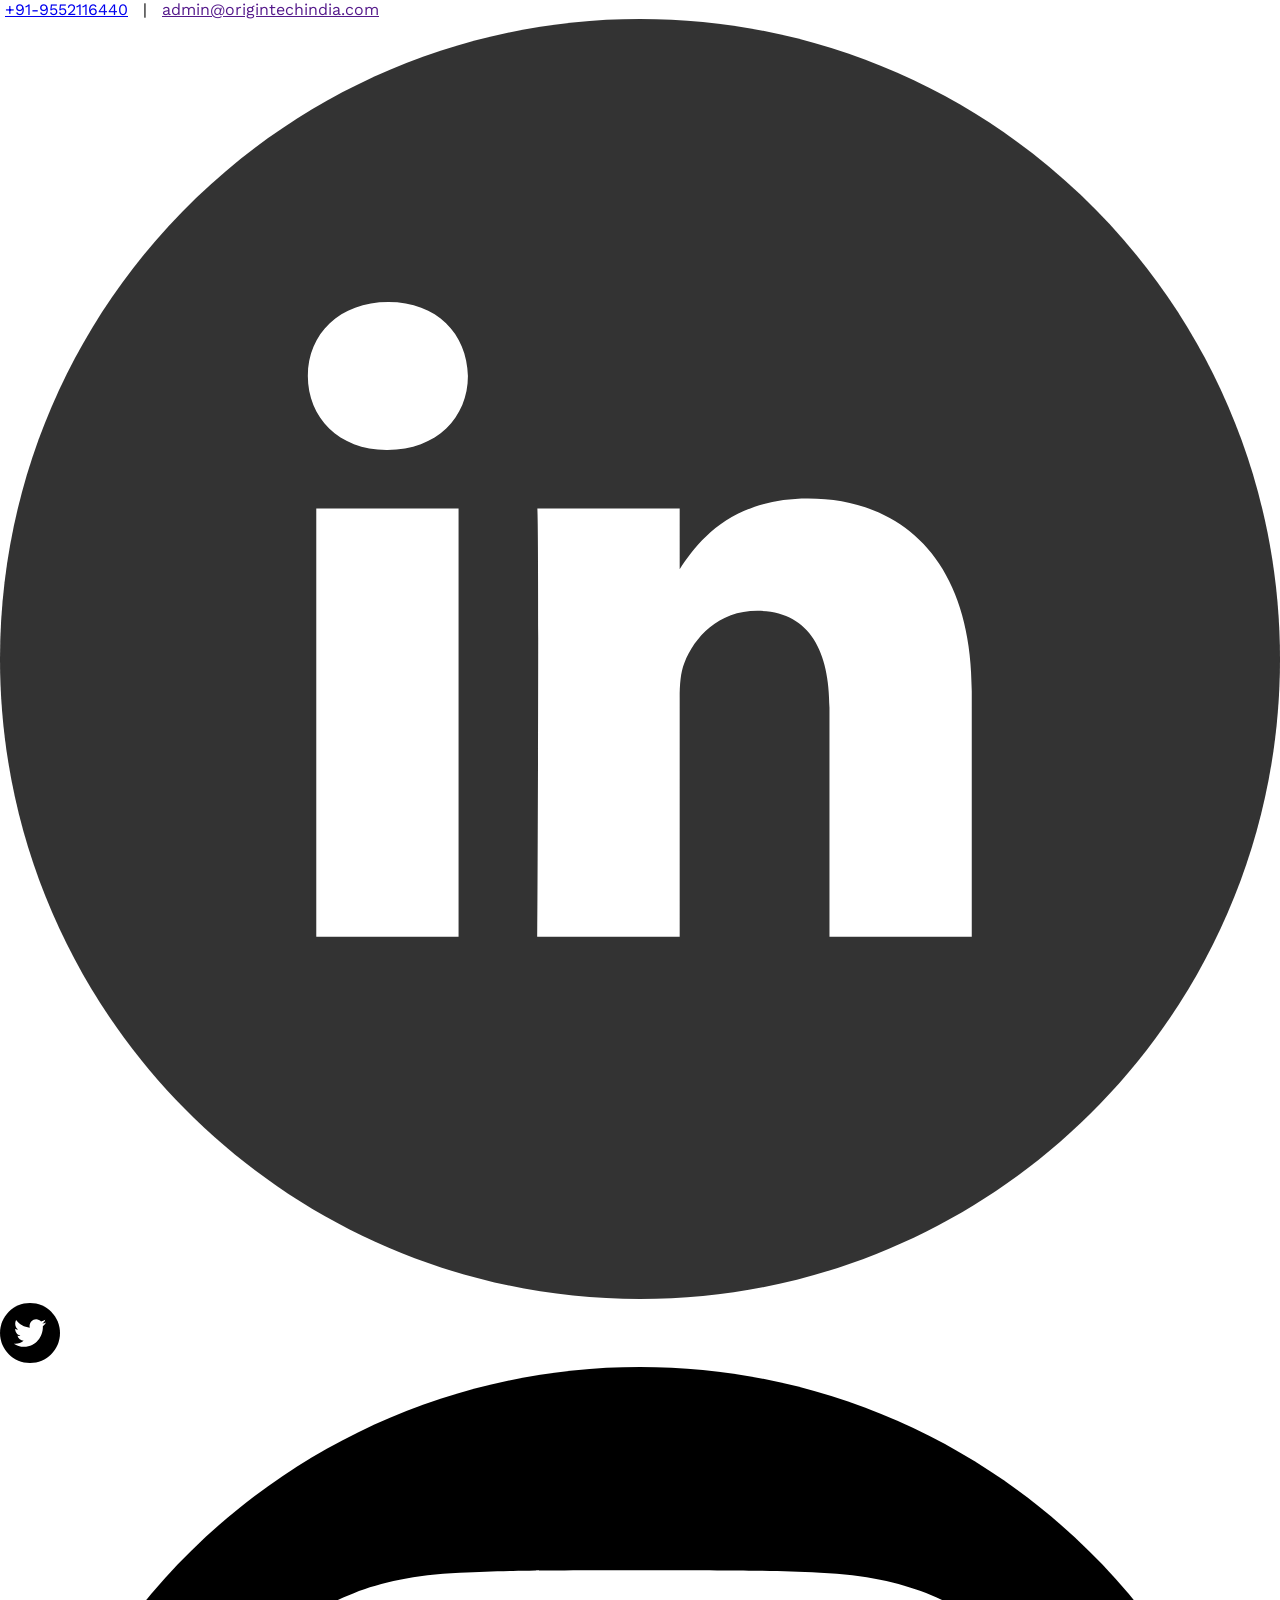
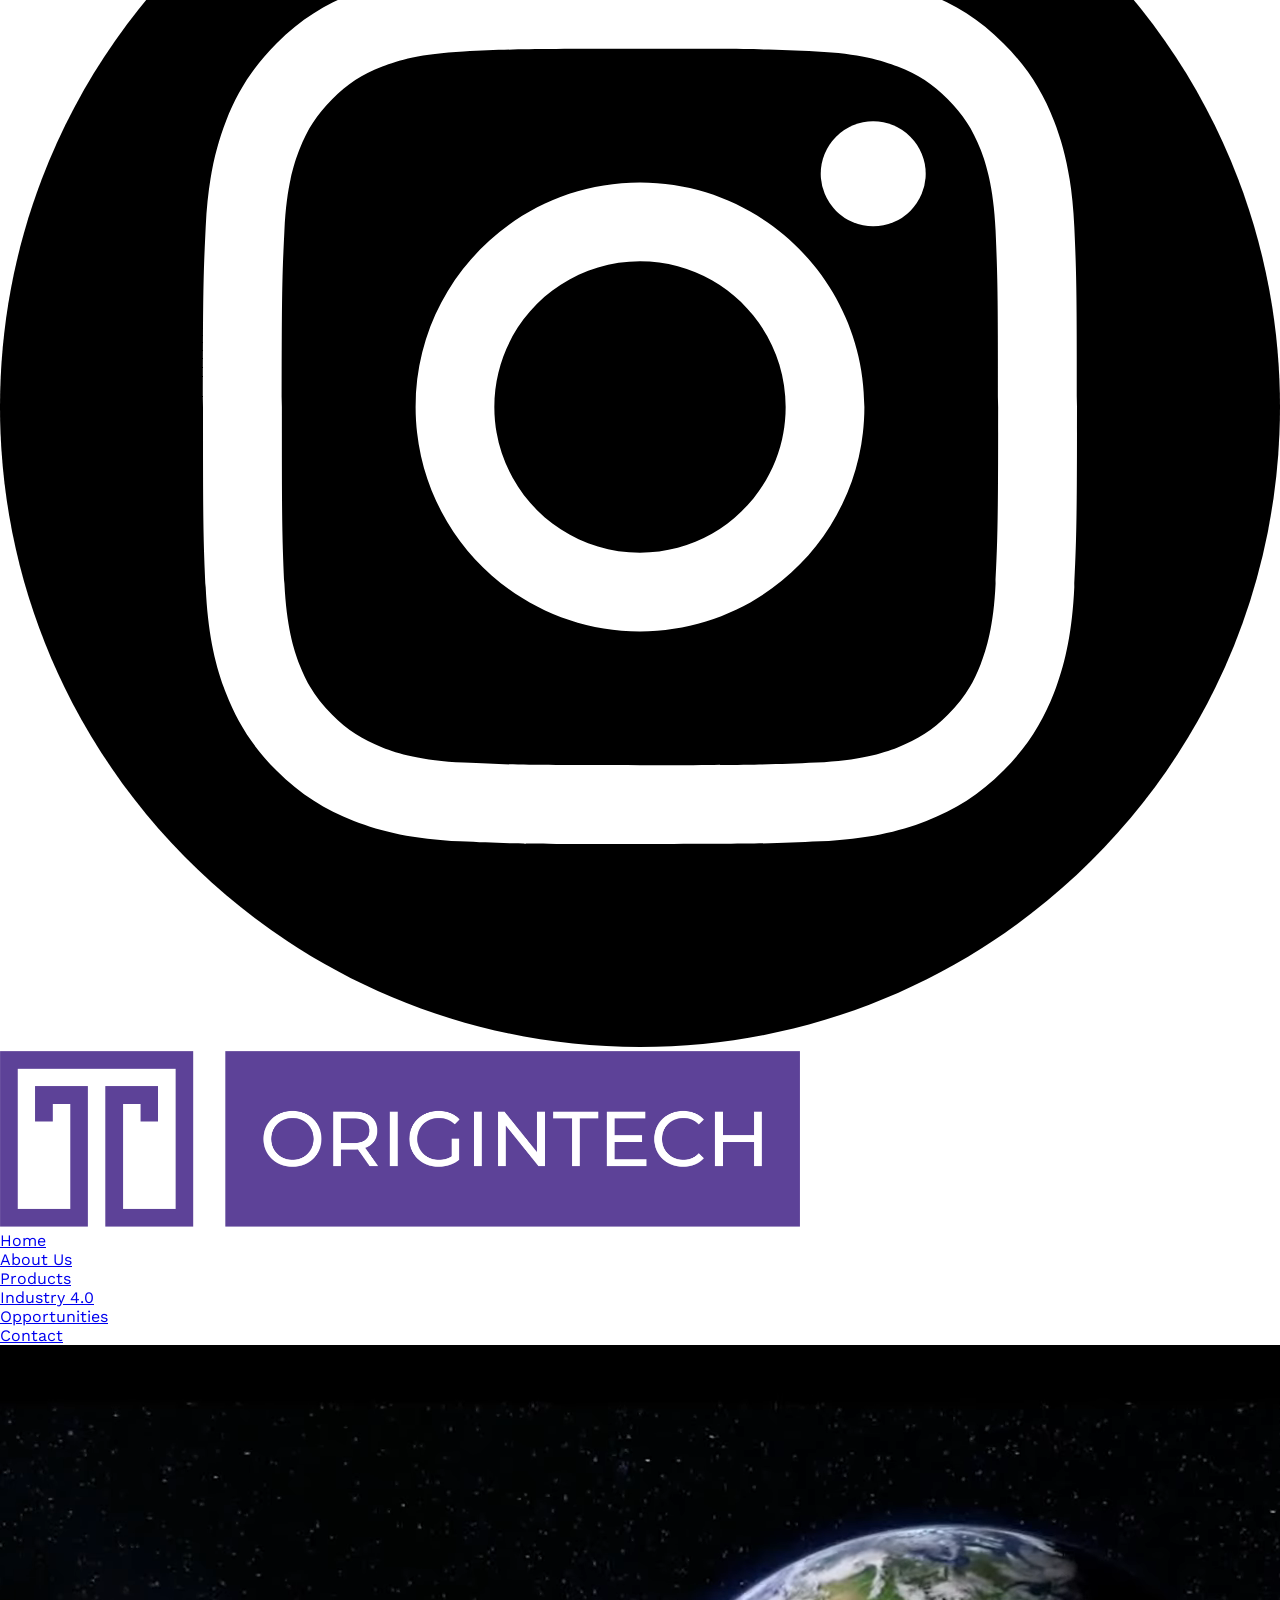
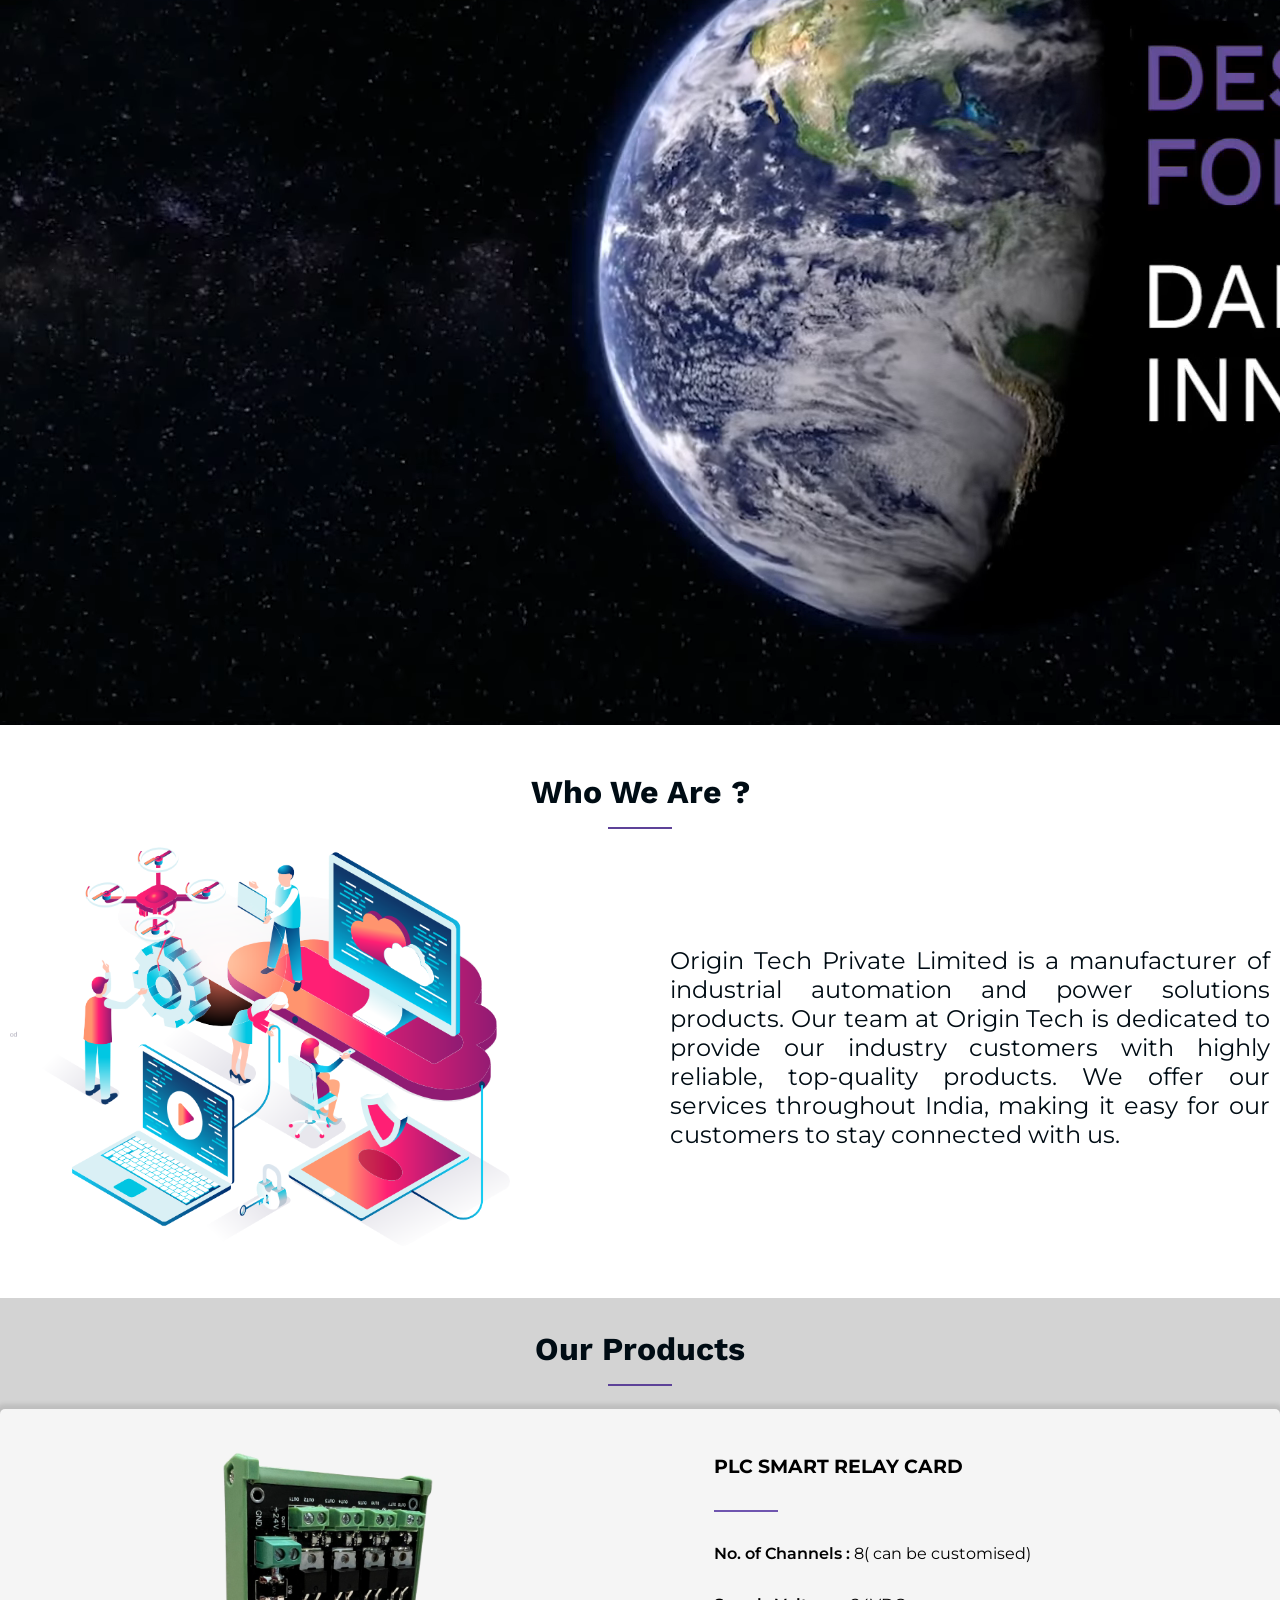
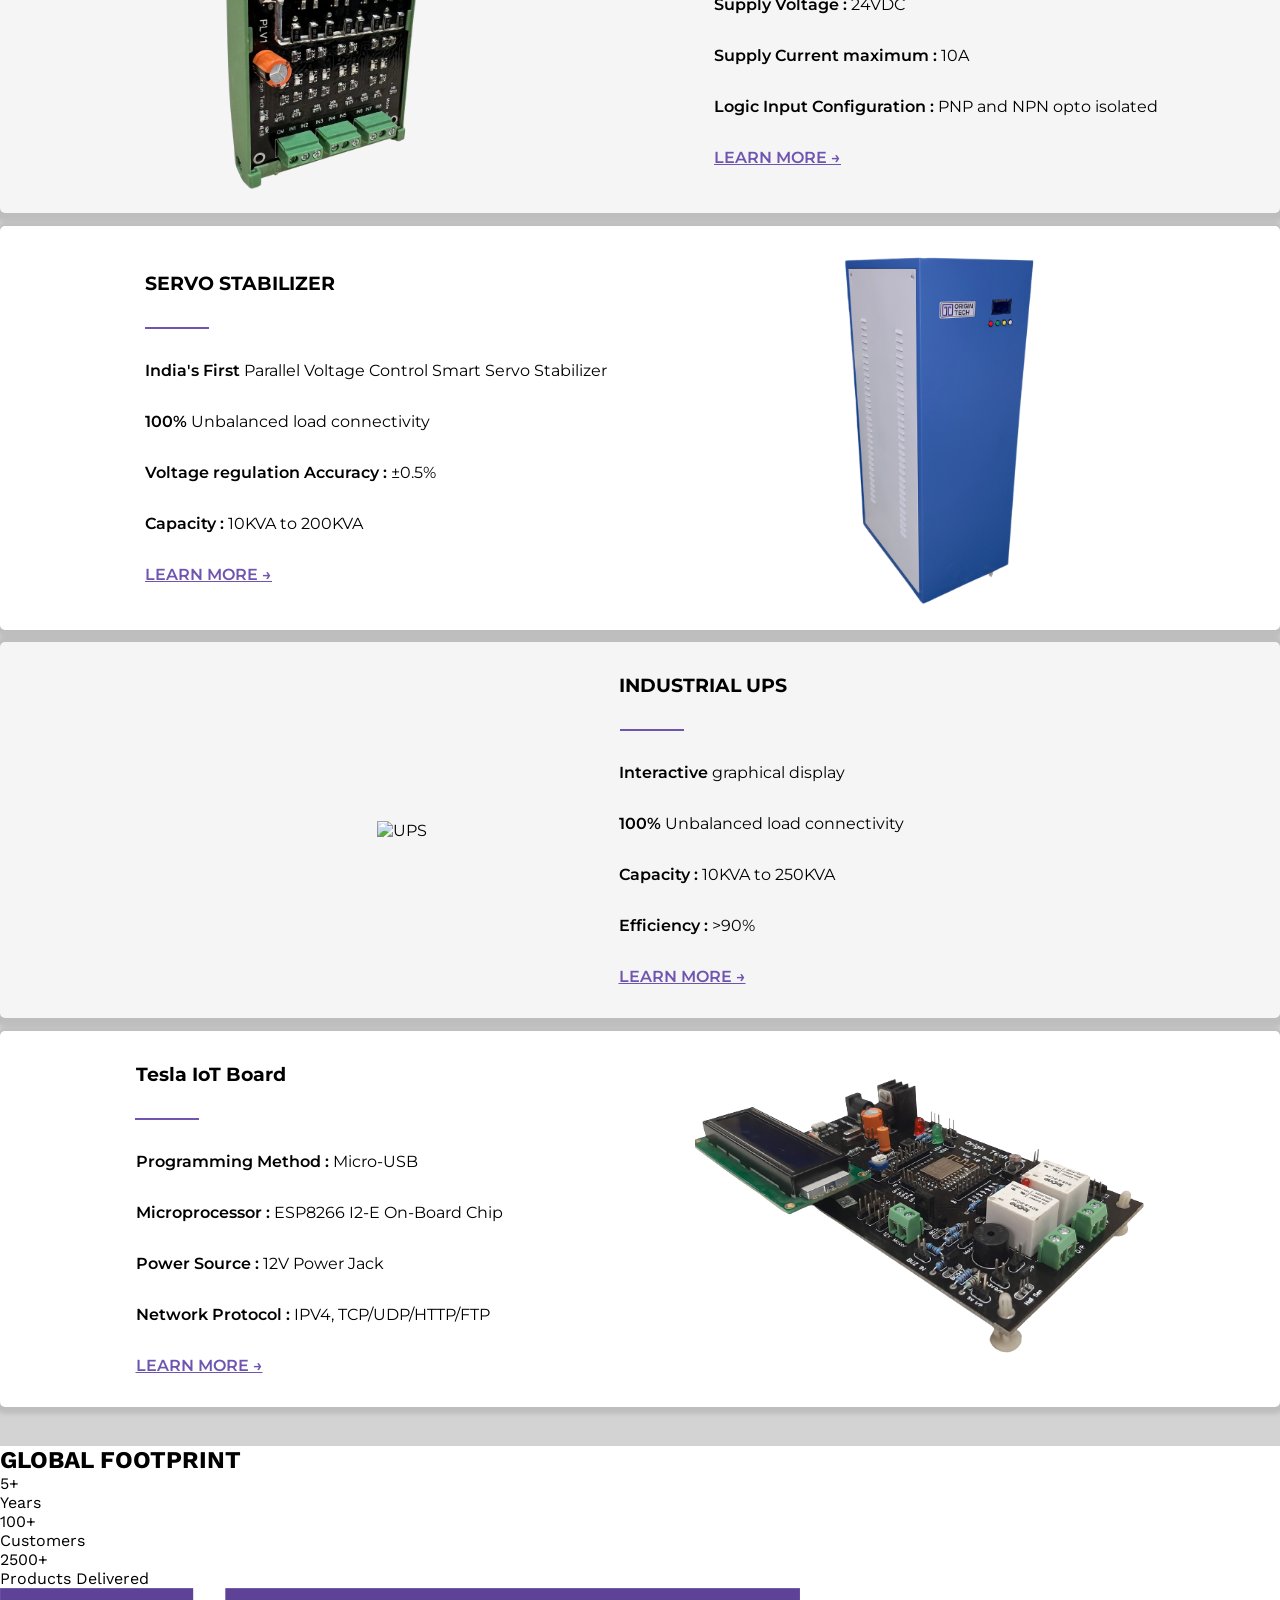
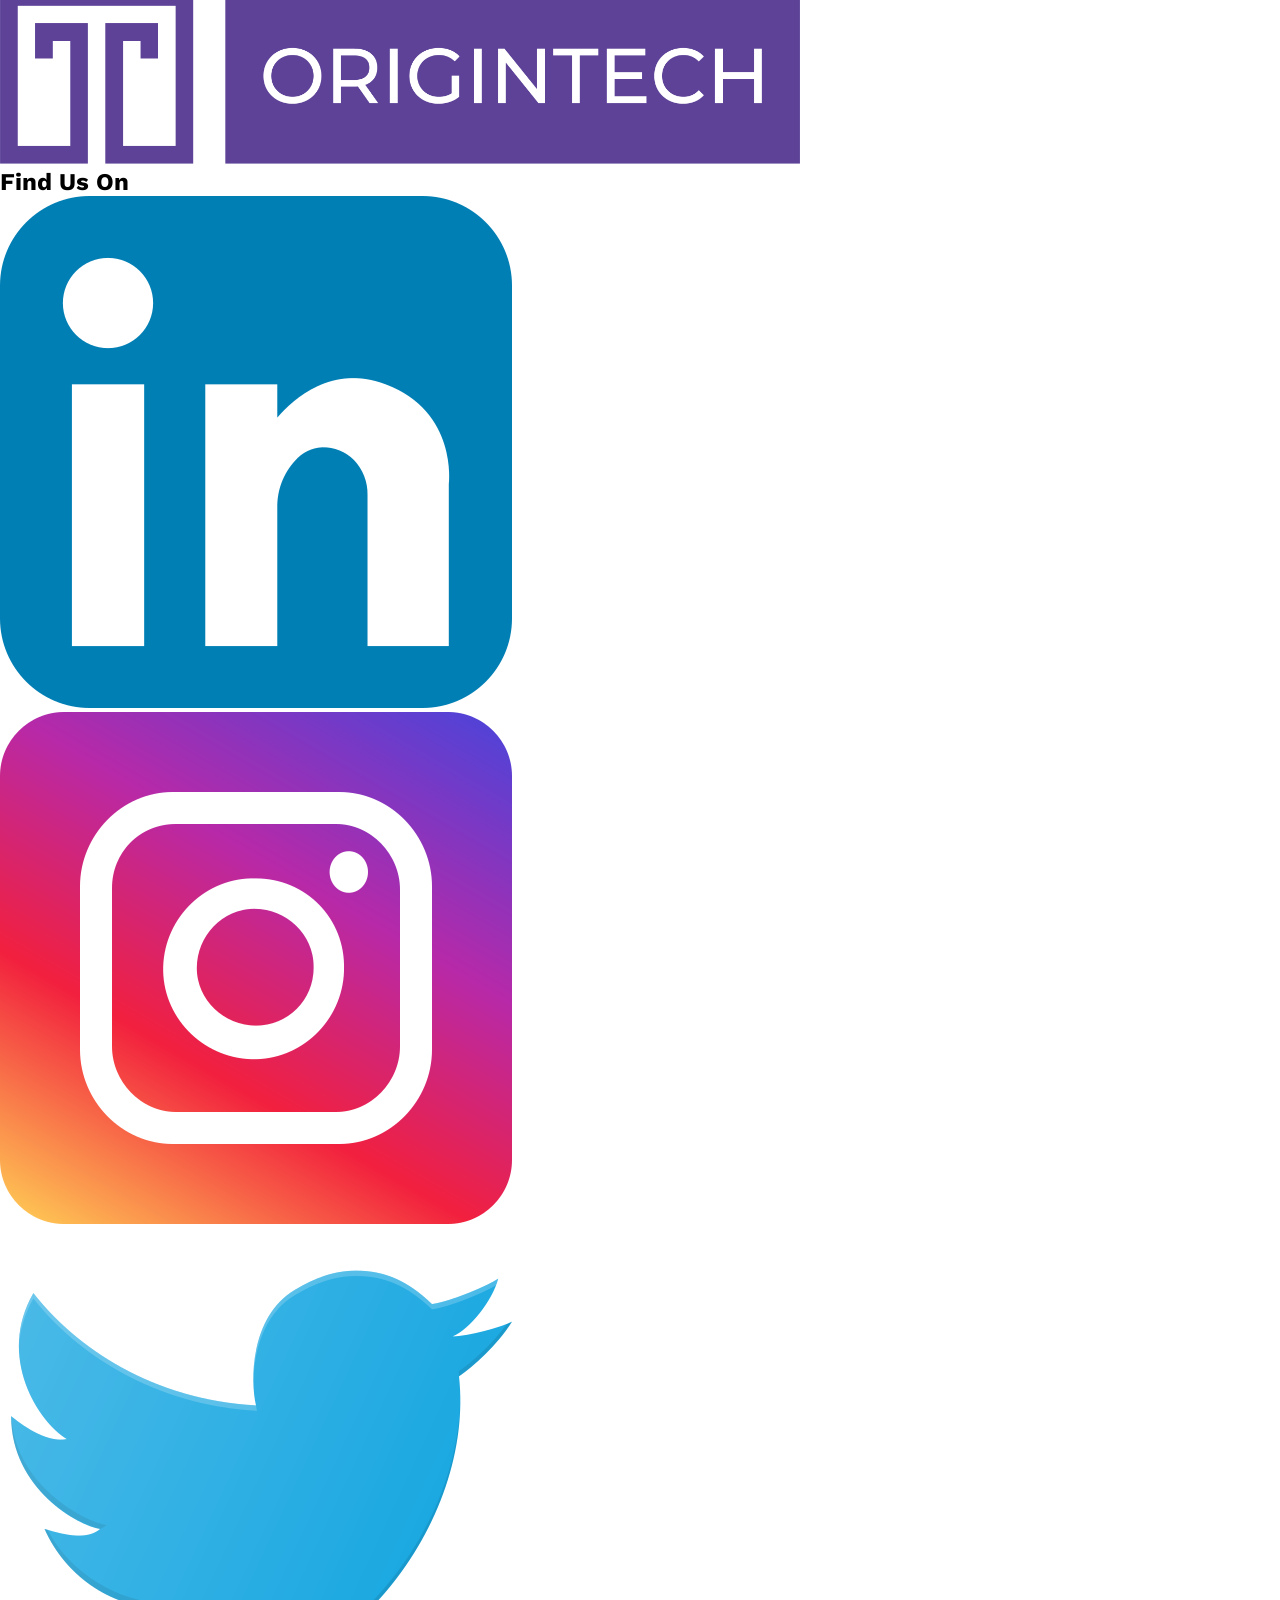
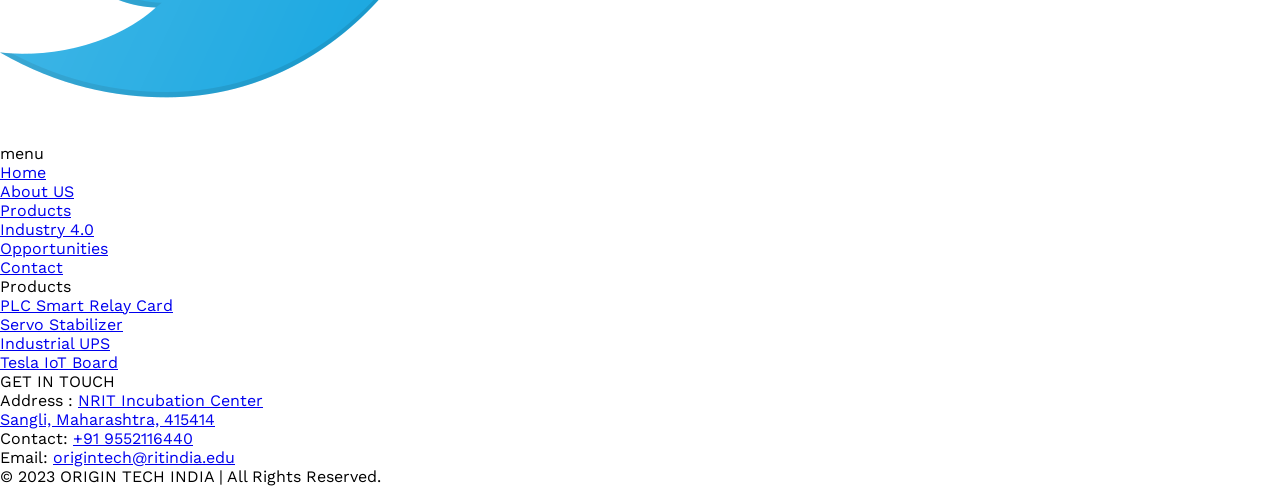
==== index.html @ 65937555 "fc" ====
<!DOCTYPE html>
<html lang="en">
<head>
    <meta charset="UTF-8">
    <meta name="viewport" content="width=device-width, initial-scale=1.0">
    <link rel="stylesheet" href="./styles.css">
    <link rel="stylesheet" href="./index_style.css">
    <link rel="stylesheet" href="./utility.css">
    <script src="https://cdn.tailwindcss.com"></script>

    <title>Home - Origin Tech India</title>
    <link rel="icon" href="./images/logo2.png" type="image/png" >
</head>
<body>
 

<div class="header">
  <div class="min-[900px]:fixed z-[9999] w-full " >
      <div class="flex justify-end bg-white text-richBlack gap-5 py-[5px] px-3 border-b-2  max-[900px]:hidden" >
          <div><p>&nbsp;<a href="tel:9552116440" class="hover:text-[#5d4298] text-base">+91-9552116440</a>&nbsp;&nbsp;&nbsp;|&nbsp;&nbsp;&nbsp;<a href="" class="hover:text-[#5d4298]" >admin@origintechindia.com </a></p> </div>
          <div class="flex flex-row gap-2">
            <div class="w-[1.7rem]">             
              <a href="https://www.linkedin.com/in/shubham-omase-72aa72137" target="_blank"><img
                 src="./images/734393_in_linked_media_online_social_icon.svg"
                 alt="linkedin" ></a>
           </div>
            <div class="w-[1.7rem]">
              <a href="./contact.html"><img class="space" 
                  src="./images/287628_twitter_icon.svg"
                  alt="twitter"></a>
            </div>
   
    
            <div class="w-[1.7rem]">
              <a href="./contact.html"><img
                  src="./images/3228551_app_b_w_instagram_logo_media_icon.svg"
                  alt="ig" ></a>
            </div>
            
          </div>
      </div>


      <div  class = "bg-white text-richBlack flex min-[885px]:relative h-16 justify-between gap-28 border-b-2 border-b-gray-300 max-[885px]:fixed max-[885px]:w-full z-[9999]">
            <!-- class="relative float-left"> -->

            <div class=" h-auto w-56 md:mx-0 hover:text-white flex items-center ">
            <a href="/" class ="cursor-pointer mx-4">
              <img src="./images/logo1.png" alt="Origintech Logo" class="max-w-[100%] max-h-[100%] "></a>
            </div>
  
            <div class="mx-4 flex items-center h-auto relative max-[885px]:hidden">
           <ul class = "flex h-[60px] items-center space-x-5">
            
            <li class =" text-black font-sans text-lg py-[1.125rem] hover:text-[#5d4298]  cursor-pointer 
            hover:border-b-[#5d4298] hover:border-b-[4px] transition-all duration-200 relative group ">
                <a  class="hover:text-[#5d4298] border-b-[#5d4298]" href="/">Home</a>
            </li>

        <li class =" text-richBlack font-sans text-lg py-[1.125rem] hover:text-[#5d4298] cursor-pointer
        hover:border-b-[#5d4298] hover:border-b-[4px]  ">
            <a   class="hover:text-[#5d4298] border-b-[#5d4298] whitespace-nowrap" href="./about.html">About Us</a>
        </li>

        <li class =" text-richBlack font-sans text-lg py-[1.125rem] hover:text-[#5d4298] cursor-pointer
        hover:border-b-[#5d4298] hover:border-b-[4px] " class="for-effect">
            <a class="hover:text-[#5d4298]border-b-[#5d4298]" href="./products.html">Products</a>
        </li>

          <li class =" text-richBlack font-sans text-lg py-[1.125rem] hover:text-[#5d4298] cursor-pointer
        hover:border-b-[#5d4298] hover:border-b-[4px] ">
            <a class="hover:text-[#5d4298] border-b-[#5d4298] whitespace-nowrap" href="./industry.html" >Industry 4.0</a>
        </li>

        <li class =" text-richBlack font-sans text-lg py-[1.125rem] hover:text-[#5d4298] cursor-pointer
        hover:border-b-[#5d4298] hover:border-b-[4px] ">
            <a class="hover:text-[#5d4298]border-b-[#5d4298]" href="./oppo2.html">Opportunities</a>
        </li>

        <li class =" text-richBlack font-sans text-lg py-[1.125rem] hover:text-[#5d4298] cursor-pointer
        hover:border-b-[#5d4298] hover:border-b-[4px] ">
            <a class="hover:text-[#5d4298]border-b-[#5d4298]" href="./contact.html">Contact</a>
        </li>
       
        </ul>
            </div>
          
           <div class="min-[885px]:hidden">
            <button  class="toggle_btn" aria-controls="primary-navigation" aria-expanded="false" > </button>


            <!-- <div   class="dropdown_menu " > -->
            <nav>

            <ul id="primary-navigation" class="dropdown_menu" data-visible="false" >
              <li class ="flex text-white font-sans text-lg py-2 items-center   list-none ">
                <a  class="hover:text-[#5d4298]  border-b-[#5d4298]cursor-pointer" href="/">Home</a>
                </li>
                
                <li class =" text-white font-sans text-lg py-2 hover:text-[#5d4298]  list-none ">
                <a   class="hover:text-[#5d4298] cursor-pointer  whitespace-nowrap" href="./about.html">About Us</a>
                </li>
                
                <li class =" text-white font-sans text-lg py-2 hover:text-[#5d4298] list-none" class="for-effect">
                <a class="hover:text-[#5d4298] cursor-pointer  border-b-[#5d4298]" href="./products.html">Products</a>
                </li>
                
                <li class =" text-white font-sans text-lg py-2 hover:text-[#5d4298]  list-none ">
                <a class="hover:text-[#5d4298] cursor-pointer whitespace-nowrap" href="./industry.html" >Industry 4.0</a>
                </li>
                
                <li class =" text-white font-sans text-lg py-2 hover:text-[#5d4298] list-none">
                <a class="hover:text-[#5d4298]  cursor-pointer  border-b-[#5d4298]" href="./oppo2.html">Opportunities</a>
                </li>
                
                <li class =" text-white font-sans text-lg py-2 hover:text-[#5d4298]  list-none">
                <a class="hover:text-[#5d4298] cursor-pointer border-b-[#5d4298]" href="./contact.html">Contact</a>
                </li>
         </ul>
        </nav>

      </div>
      
             

      </div>



  </div>

 
  
</div>

 
<section class="bg-img">
<div class="relative h-full   w-full  bg-gray-700 xl:-translate-x-36 lg:-translate-x-28 md:-translate-x-16 sm:-translate-x-8 max-[640px]:-translate-x-8 max-[640px]:pt-0">
  <div class="h-9 w-full bg-black max-[500px]:h-11"></div>
  <div class=" sm:pt-0    w-fulls ">
    
    <video  autoplay loop muted>
      <source src="./images/new.3gp" type="video/3gp">
      <source src="./images/earth.webm" type="video/webm" >
      <source src="./images/VN20230701_173007.mp4" type="video/mp4">

      <!-- Alternate link in case no supported format is available -->
      <!-- <a href="fallback-video.mp4">Download the video</a> -->
    </video>
  </div>

</div>
</section>

<main class=" " >
  <div class="information" class="">
    <h3 class="size2">Who We Are ?</h3>

    <hr class="line" style="background-color: #5d4298;">
    <div class="info">
      <div><img src="./images/reshot-illustration-digital-technology-LK8X9Q6FS3.png" alt="abstract" width="500em" class="max-[500px]:w-[15em] max-[1200px]:w-[30em]">
      </div>
      <div class="position-up">
        <p>
          Origin Tech Private Limited is a manufacturer of industrial automation and
          power solutions products. Our team at Origin Tech is dedicated to provide
          our industry customers with highly reliable,
          top-quality products. We offer our services throughout India,
          making it easy for our customers to stay connected with us.
        </p>
      </div>
    </div>
  </div>


  <div class="products_home " >
    <h3 class="size2">Our Products</h3>
    <hr class="line" style="background-color: #5d4298;">
    <div  class="relay-card">
      <div class="photo1"><img src="./images/relay-card-removebg.png" alt="relay-card" width="400em"></div>
      <div class="info-relay max-[500px]:px-4">
        <ul>
          <li style="margin: 2em 0;"  class="text-bold">
            <h3>PLC SMART RELAY CARD</h3>
          </li>
          <li style="margin: 2em 0;">
            <hr class="line" style="background-color: #6f55af; position: relative; right: 3.5%;">
          </li>
          <li style="margin: 2em 0;"><span class="text-bold">No. of Channels :</span> 8( can be customised)</li>
          <li style="margin: 2em 0;"> <span class="text-bold">Supply Voltage :</span> 24VDC</li>
          <li style="margin: 2em 0;"> <span class="text-bold">Supply Current maximum :</span> 10A</li>
          <li style="margin: 2em 0;"><span class="text-bold">Logic Input Configuration :</span> PNP and NPN opto
            isolated</li>
          <li style="margin: 2em 0;"><a class="learn-more" href="./products.html#relay-card">LEARN MORE &rarr;</a></li>
        </ul>
      </div>
    </div>
    <div class="servo">
      <div class="info-servo">
        <ul>
          <li style="margin: 2em 0;"  class="text-bold">
            <h3>SERVO STABILIZER</h3>
          </li>
          <li style="margin: 2em 0;" >
            <hr class="line" style="background-color: #6f55af; position: relative; right: 3.5%;">
          </li>
          <li style="margin: 2em 0;"><span class="text-bold">India's First </span>Parallel Voltage Control Smart
            Servo Stabilizer</li>
          <li style="margin: 2em 0;"> <span class="text-bold">100% </span>Unbalanced load connectivity</li>
          <li style="margin: 2em 0;"> <span class="text-bold">Voltage regulation Accuracy : </span>±0.5%</li>
          <li style="margin: 2em 0;"><span class="text-bold">Capacity : </span>10KVA to 200KVA</li>
          <li style="margin: 2em 0;"><a class="learn-more" href="./products.html">LEARN MORE &rarr;</a></li>
        </ul>
      </div>
      <div class="photo2">
        <img src="./images/servo-PhotoRoom.png-PhotoRoom.png" alt="servo" width="400em">
      </div>
    </div>
    <div class="ups">
      <div class="photo3">
        <img src="./images/ups-PhotoRoom.png-PhotoRoom.svg" alt="UPS" width="450em">
      </div>
      <div class="info-ups max-[500px]:px-4">
        <ul>
          <li style="margin: 2em 0;" class="text-bold">
            <h3 >INDUSTRIAL UPS</h3>
          </li>
          <li style="margin: 2em 0;">
            <hr class="line" style="background-color: #6f55af; position: relative; right: 5.2%;">
          </li>
          <li style="margin: 2em 0;"><span class="text-bold">Interactive </span> graphical display</li>
          <li style="margin: 2em 0;"> <span class="text-bold">100% </span>Unbalanced load connectivity</li>
          <li style="margin: 2em 0;"> <span class="text-bold">Capacity : </span>10KVA to 250KVA</li>
          <li style="margin: 2em 0;"><span class="text-bold">Efficiency : </span>>90% </li>
          <li style="margin: 2em 0;"><a class="learn-more" href="./products.html">LEARN MORE &rarr;</a></li>
        </ul>
      </div>
    </div>
    <div class="tesla">
      <div class="info-tesla">
        <ul>
          <li style="margin: 2em 0;" class="text-bold">
            <h3>Tesla IoT Board</h3>
          </li>
          <li style="margin: 2em 0;">
            <hr class="line" style="background-color: #6f55af; position: relative; right: 4.5%;">
          </li>
          <li style="margin: 2em 0;"><span class="text-bold">Programming Method : </span>Micro-USB</li>
          <li style="margin: 2em 0;"> <span class="text-bold">Microprocessor :</span> ESP8266 I2-E On-Board Chip
          </li>
          <li style="margin: 2em 0;"> <span class="text-bold">Power Source :</span> 12V Power Jack</li>
          <li style="margin: 2em 0;"><span class="text-bold">Network Protocol :</span> IPV4, TCP/UDP/HTTP/FTP </li>
          <li style="margin: 2em 0;"><a class="learn-more" href="./products.html">LEARN MORE &rarr;</a></li>
        </ul>
      </div>
      <div class="photo4">
        <img src="./images/Tesla_Board.png" alt="iot board" width="450em">
      </div>
    </div>
  </div>

</main>

<section class="section global-footprint">

<div class="relative bg-gradient-to-br from-[#291f42] from-10% via-[#5d4298] via-70% to-[#291f42] to-90% transition-all duration-0  ease-linear border-t-4 border-t-white" >
<div class="flex text-center justify-center  ">
  <H2 class="text-4xl mt-6 mb-4 font-semibold text-[#d1c9e5] font-mont">GLOBAL FOOTPRINT</H2>
</div>
<div
  class="relative mx-auto max-w-screen-xl grid  gap-y-4 sm:grid-cols-3 md:gap-y-4 overflow-hidden pt-7 pb-16 px-8 font-bold md:gap-0 ">

  <div class="flex flex-col items-center gap-y-4    min-[640px]:border-r-[#c9bfe0] min-[640px]:border-r-2">
    <div class="text-4xl md:text-5xl text-white">
      <span class="counter-numbers" data-number="5">0+</span>
    </div>
    <div class="text-center font-medium  uppercase text-white font-mont ">
      Years<br> </div>

  </div>
  <div class="flex flex-col items-center gap-y-4  min-[640px]:border-r-[#c9bfe0]  min-[640px]:border-r-2">
    <div class="text-4xl md:text-5xl text-white ">
      <span class="counter-numbers" data-number="100">0+</span>
    </div>
    <div class="text-center font-medium uppercase text-white font-mont">
      Customers<br> </div>

  </div>
  <div class="flex flex-col items-center gap-y-4  ">
    <div class="text-4xl md:text-5xl text-white">
      <span class="counter-numbers" data-number="2500">0+</span>
    </div>
    <div class="text-center font-medium uppercase text-white font-mont">
      Products Delivered<br> </div>

  </div>
  </div>


</div>



</div>
  </section>
</div>


</body>
</div>

<footer class="relative min-h-[280px] w-full overflow-hidden bg-[#e6e6fa] py-6 px-6 border-t-4 border-t-white">


<div class="max-w-[1300px] min-h-[250px] my-auto mx-auto ">

<div class=" flex flex-col  mt-5 mb-5  gap-4 md:flex-row md:w-full md:justify-around md:gap-1 ">


  <div class="flex flex-col px-4 text-center ">
    <div class="mx-auto h-auto w-56 md:mx-0 mb-3 hover:text-white ">


      <img src="./images/logo1.png" alt="Origintech Logo" class="max-w-[100%] max-h-[100%] mb-6 max-[768px]:mb-2">
      <!-- <h2 class="text-xl font-bold uppercase">ORIGIN TECH</h2> -->
    </div>

    <h2 class="text-lg  text-richBlack">Find Us On</h2>
    <div class="flex flex-row   justify-center items-center md:items-start gap-4 mt-2 ">

      <div class="">
        <a href="https://www.linkedin.com/in/shubham-omase-72aa72137" target="_blank"><img class="h-8" src="./images/4102586_applications_linkedin_social_social media_icon.png"
            alt="linkedin"></a>
      </div>
      <div class=" ">
        <a href="./contact.html"><img class="h-8"
            src="./images/6636603_instagram_social media_social network_icon.png" alt="insta"></a>
      </div>
      <div class="">
        <a href="./contact.html"><img class="h-8" src="./images/2993737_twitter_social media_icon.png"
            alt="twitter"></a>
      </div>
      
      





    </div>
    <!-- <div class="flex justify-center ">

                <a href="#" class="relative inline-block text-white bg-line">button</a>
                
               </div>
-->



  </div>
  <div class="flex flex-col text-center md:text-start text-base">
    <p class="mb-6  max-[768px]:my-2 font-bold uppercase md:text-left font-work text-[#483674]">menu</p>
    <div class="flex flex-col  gap-y-2">
      <p class="hover:text-[#5d4298]  "> <a href="/">Home</a></p>
      <p class="hover:text-[#5d4298] "> <a href="./about.html">About US</a></p>
      <p class="hover:text-[#5d4298] "> <a href="./products.html">Products</a></p>
      <p class="hover:text-[#5d4298] "> <a href="./industry.html">Industry 4.0</a></p>
      <p class="hover:text-[#5d4298] "> <a href="./oppo2.html">Opportunities</a></p>
      <p class="hover:text-[#5d4298] "> <a href="./contact.html">Contact</a></p>



    </div>
  </div>
  <div class="flex flex-col  text-center md:text-start text-base max-[768px]:hidden">
    <p class="mb-6 font-bold uppercase md:text-left font-work  text-[#483674]">Products</p>
    <div class="flex flex-col gap-y-2">
      <p class="hover:text-[#5d4298]"><a class="" href="./products.html#relay-card">PLC Smart Relay Card</a></p>
      <p class="hover:text-[#5d4298]"><a class="" href="./products.html#servo">Servo Stabilizer</a></p>
      <p class="hover:text-[#5d4298]"><a class="" href="./products.html#ups">Industrial UPS</a></p>
      <p class="hover:text-[#5d4298]"><a class="" href="./products.html#tesla">Tesla IoT Board</a></p>

    </div>
  </div>
  <div class="hidden h-[190px] w-[1px] bg-[#5d4298] md:block"></div>
  <div class="flex flex-col  text-center md:text-start  text-base">
    <p class="mb-6 max-[768px]:my-2 font-bold uppercase md:text-left font-work  text-[#483674]">GET IN TOUCH</p>
    <div class="flex flex-col gap-y-2 ">
      <p class="hover:text-[#5d4298]">Address :&nbsp;<a
          href="https://www.google.com/maps/place/NETRARIT+Foundation+(NRiT-+TBI)/@17.073294,74.2829106,15z/data=!4m10!1m2!2m1!1sNRIT+Incubation+Center,+Sangli,+Maharashtra,+415414!3m6!1s0x3bc175355486ea41:0xf40bac2844e328f6!8m2!3d17.0830243!4d74.3000878!15sCjNOUklUIEluY3ViYXRpb24gQ2VudGVyLCBTYW5nbGksIE1haGFyYXNodHJhLCA0MTU0MTSSAQ9idXNpbmVzc19jZW50ZXLgAQA!16s%2Fg%2F11s63l6j7j">NRIT
          Incubation Center<br>Sangli, Maharashtra, 415414</a></p>
      <p class="hover:text-[#5d4298]">Contact: <a href="tel:9552116440">+91 9552116440</a></p>
      <p class="hover:text-[#5d4298]">Email: <a href="mailto:origintech@ritindia.edu">origintech@ritindia.edu</a></p>

    </div>
  </div>
</div>

</div>

<div class="mt-3 text-base text-center border-t border-[#5d4298] pt-5 pb-0 font-mont"> © 2023 ORIGIN TECH INDIA | All Rights
Reserved.</div>

</footer>

<div>
<button onclick="scrollToTop()" id="scrollBtn" title="Scroll to Top"><img src="./images/scrolltotop.png" alt="" width="40px"></button>

</div>

<script src="./home.js" defer></script>
<script src="./global_footprint.js" defer></script>






</body>
</html>
---- styles.css ----
html {
  scroll-behavior: smooth;
}

.slider {
  margin-bottom: 5px;
  position: relative;
  
}
.slider .owl-item.active.center .slider-card {
  transform: scale(1.15);
  opacity: 1;
   /* fallback for old browsers */

  color: #fff;
}
.slider-card {
  background: #fff;
  padding: 0px 0px;
  margin: 50px 15px 90px 15px;
  border-radius: 5px;
  box-shadow: 0 15px 45px -20px rgb(0 0 0 / 73%);
  transform: scale(0.9);
  opacity: 0.5;
  transition: all 0.3s;
  
}
.slider-card img {
  border-radius: 5px 5px 0px 0px;
}
.owl-nav .owl-prev {
  position: absolute;
  top: calc(50% - 25px);
  left: -25px;
  opacity: 1;
  font-size: 35px !important;
  z-index: 1;
  /* margin-left: 10px; */
}
.owl-nav .owl-next {
  position: absolute;
  top: calc(50% - 25px);
  right: -25px;
  opacity: 1;
  font-size: 35px !important;
  z-index: 1;
  margin-right: 10px;
}
.owl-dots {
  text-align: center;
}
.owl-dots .owl-dot {
  height: 10px;
  width: 10px;
  border-radius: 10px;
  background: #ccc !important;
  margin-left: 3px;
  margin-right: 3px;
  outline: none;
}
.owl-dots .owl-dot.active {
  background: #5d4298 !important;
}
---- index_style.css ----
@import url('https://fonts.googleapis.com/css2?family=Work+Sans&display=swap');
@import url('https://fonts.googleapis.com/css2?family=Montserrat&family=Work+Sans&display=swap');

body{
    font-family: 'Work Sans', sans-serif;
    /* background-color: black; */
/*  */
}

*{
    margin: 0;
    padding: 0;
}

.bg-img{
    background-image: url(/images/bg.png);
    background-size: contain;
    background-position:right;
}

/* content ends here and main website starts */

/* who we are section */


.information {
    padding: 3em;
    background-color: #ffffff;
    color: #000c14;
    display: flex;
    flex-direction: column;
    align-items: center;
    justify-content: center;
    position: relative;
    /* z-index: 1; */
}

@media(max-width: 768px){
    .information {
        padding: 1em 2em 2em 2em;
        
    }
}


.size2 {
    font-size: xx-large;
    text-align: center;
    width: 100%;
    /* background-color: #e3aee1; */
}

@media (max-width : 768px){
    .size2 {
        font-size: x-large;
        text-align: center;
        width: 100%;
        /* background-color: #e3aee1; */
    }
    
}


.line {
    margin: 1em;
    width: 5em;
    height: 0.2em;
    border-width: 0;
    /* background-color: #0496ff; */
}

.info {
    position: relative;
    display: flex;
    flex-direction: row ;
    column-gap: 10em;
    justify-content: center;
    align-items: center;
}

@media(max-width:1200px){
    .info {
        /* position: relative; */
        display: flex;
        flex-direction: column ;
        row-gap: 1em;
        justify-content: center;
        align-items: center;
    }
}

.position-up {
    /* padding-bottom: 4em; */
    width: 25em;
    text-align: justify;
    position: relative;
    font-size: 1.5em;
    font-family: 'Montserrat', sans-serif;
    font-weight: 400;
}

@media(max-width:768px){
    .position-up {
        /* padding-bottom: 4em; */
        width: 25em;
        text-align: justify;
        position: relative;
        font-size: 1.2em;
        font-weight: 350;
        padding-top: 0;
    }}

    @media(max-width:600px){
        .position-up {
            /* padding-bottom: 4em; */
            width: 100%;
            text-align: justify;
            position: relative;
            font-size: 1em;
            font-weight: 200;
            padding-top: 0;
            margin-top: 0;
        }}


/* product section */
.products_home {
    padding: 2em;
    background-color:#d3d3d3;
    color:#000c14;
    display: flex;
    flex-direction: column;
    align-items: center;
    justify-content: center;
}

@media (max-width : 1200px){
    .products_home {
        padding: 1em;
        display: flex;
        flex-direction: column;
        align-items: center;
        justify-content: center;
    }
}

.relay-card , .ups  {
    color: black;
    font-family: 'Montserrat', sans-serif;
    background-color:whitesmoke;
    display: flex;
    flex-direction: row;
    column-gap: 12em;
    justify-content: center;
    align-items: center;
    width: 80em;
    margin: 0.4em 0;
    border-radius: 5px;
    box-shadow: 0 2px 4px 7px rgba(0, 0, 0, 0.1);
}

@media(max-width :1200px){
    .relay-card , .ups  {
       
        display: flex;
        flex-direction: column;
        /* column-gap: 12em; */
    /* background-color:#d3d3d3; */

        justify-content: center;
        align-items: center;
        width: 100%;
        /* margin: 0.4em 0.4em; */
        border-radius: 5px;
    }
}




.servo {
    color: black;
    font-family: 'Montserrat', sans-serif;
    background-color:white;
    display: flex;
    flex-direction: row;
    column-gap: 8em;
    justify-content: center;
    align-items: center;
    width: 80em;
    margin: 0.4em 0;
    border-radius: 5px;
    box-shadow: 0 2px 4px 5px rgba(0, 0, 0, 0.1);
}

.tesla {
     color: black;
    font-family: 'Montserrat', sans-serif;
    background-color:white;
    display: flex;
    flex-direction: row;
    column-gap: 12em;
    justify-content: center;
    align-items: center;
    width: 80em;
    margin: 0.4em 0;
    border-radius: 5px;
    box-shadow: 0 2px 4px 5px rgba(0, 0, 0, 0.1);
}


@media(max-width :1200px){
    .servo {
       
        display: flex;
        flex-direction: column-reverse;
        /* column-gap: 8em; */
        justify-content: center;
        align-items: center;
        width: 100%;
        /* margin: 0.4em 0; */
        border-radius: 5px;
        padding-left: 1em;
    }}


    @media(max-width :1200px){
    .tesla {
       
       display: flex;
       flex-direction: column-reverse;
       /* column-gap: 12em; */
       justify-content: center;
       align-items: center;
       width: 100%;
       /* margin: 0.4em 0; */
       border-radius: 5px;
       padding-left: 1em;
       padding-top: 1em;

   }
}

ul li {
    list-style: none;
    /* margin: 2em 0; */
}


.text-bold {
    font-weight: 600;
}

.learn-more {
    color: #6f55af; 
    font-weight: 600;
}

.learn-more:hover {
    color: #c9bfe0;
    font-weight: 600;
    /* border-bottom: 3px groove #5d4298 ; */
}
---- utility.css ----
@import url('https://fonts.googleapis.com/css2?family=Work+Sans&display=swap');
@import url('https://fonts.googleapis.com/css2?family=Montserrat&family=Work+Sans&display=swap');

*,

*::before,
*::after {
    margin: 0;
    padding: 0;
}


.para {
    font-family: 'Montserrat', sans-serif;
}

.contacts {
    background: linear-gradient(rgba(0, 0, 0, 0.8), rgba(0, 0, 0, 0.2)), url(/images/cont.jpg);
    background-color: #121C25;
    background-attachment: scroll;
    background-repeat: no-repeat;
    /* background-size: auto 30em; */
    background-size: contain;
    background-position: right top;
    color: #ffffff;
    font-family: 'Work Sans', sans-serif;
    font-size: 3em;
    font-weight: 900;
    height: 4.5em;
}



.opportunity {
    background: linear-gradient(rgba(0, 0, 0, 0.8), rgba(0, 0, 0, 0.4)), url(/images/G7.2.jpg);
    background-attachment: scroll;
    background-repeat: no-repeat;
    background-size: cover;
    color: #ffffff;
    font-family: 'Work Sans', sans-serif;
    font-size: 3em;
    font-weight: 900;
    height: 4.5em;
}

.banner {
    /* background-color: gray; */
    background: linear-gradient(rgba(0, 0, 0, 0.8), rgba(0, 0, 0, 0.2)), url(/images/mm.jpg);
    background-attachment: scroll;
    background-color: #959595;
    background-size: contain;
    background-repeat: no-repeat;
    background-position: right top;
    color: #ffffff;
    font-family: 'Work Sans', sans-serif;
    font-size: 3em;
    font-weight: 900;
    height: 4.5em;
}


.products {
    /* background-color: gray; */
    background: linear-gradient(rgba(0,0,0,0.9),rgba(0,0,0,0.6)), url(/images/products.jpg)  ;
    background-attachment: scroll;
    background-repeat: repeat-x;
    /* background-size: auto 30em; */
    background-size: contain;
    color: #ffffff;
    font-family: 'Work Sans', sans-serif;
    font-size:3em;
    font-weight: 900;
    height: 4.5em;

}


@media(max-width:600px){
    .banner{
    background-size: cover;
      
    }
    .contacts{
        background-size: cover;
    }
 
}

@media(max-width:900px){
    .products{
    background-size: cover;
      
    }
  
 
}



.positioning {
    display: flex;
    flex-direction: column;
    row-gap: 0.5em;
    justify-content: center;
    align-items: flex-start;
    padding-left: 1.5em;
    padding-top: 0.5em;
}

@media (max-width:600px) {
    .positioning{
        padding-top: 1.5em;
    }
}

.line {
    width: 4em;
    height: 2px;
    border-width: 0;
}

@media(min-width:600px) and (max-width:900px){
    .positioning{
    padding-top: 1em;
      
    }

 
}

.toggle_btn {
    display: block;
    position: absolute;
    background-image: url(/images/8665130_bars_data_icon.svg);
    background-repeat: no-repeat;
    background-size: 35px;
    /* height: 64px; */
    width: 2.5rem;
    top: 0.9rem;
    right: 0.6rem;
    aspect-ratio: 1;
    cursor: pointer;
}

.toggle_btn[aria-expanded ="true"] {
    background-image: url(/images/8666595_x_icon.png);
}

@media(min-width : 885px) {

    .toggle_btn {
        display: none;
        height: 0;
    }
}


.dropdown_menu {
    display: none;
    height: 0px;
    position: absolute;
    right: 1rem;
    top: 3.65rem;
    width: 300px;
    background: rgba(0 0 0 /0.75);
    border-radius: 0.5rem;
    overflow: hidden;
    z-index: 9999;
    padding-left: 7.5rem;
    transition: height .9s cubic-bezier(0.175, 0.885, 0.32, 1.275);

  
}

@supports(backdrop-filter: blur(12px)) {
    .dropdown_menu {
        background: rgba(0, 0, 0, 0.5);
        backdrop-filter: blur(12px);
    }
}


.dropdown_menu[data-visible="true"]{
    transition: height .9s cubic-bezier(0.175, 0.885, 0.32, 1.275);
    height: 270px;

}




@media(max-width:885px) {
    .dropdown_menu {
        display: block;
    }
}

@media(max-width:530px) {
    .dropdown_menu {
       
        padding-left: 0;
        width: 94%;
        display: flex;
        flex-direction: column;
        justify-items: center;
       align-items: center;

    }
}



#scrollBtn {
    /* display: none; */
    position: fixed;
    bottom: 20px;
    right: 30px;
    z-index: 9999;
    font-size: 16px;
    border: none;
    outline: none;
    background-color: #777;
    color: white;
    cursor: pointer;
    padding: 0px;
    border-radius: 4px;
}

#scrollBtn:hover {
    background-color: #5d4298;
}
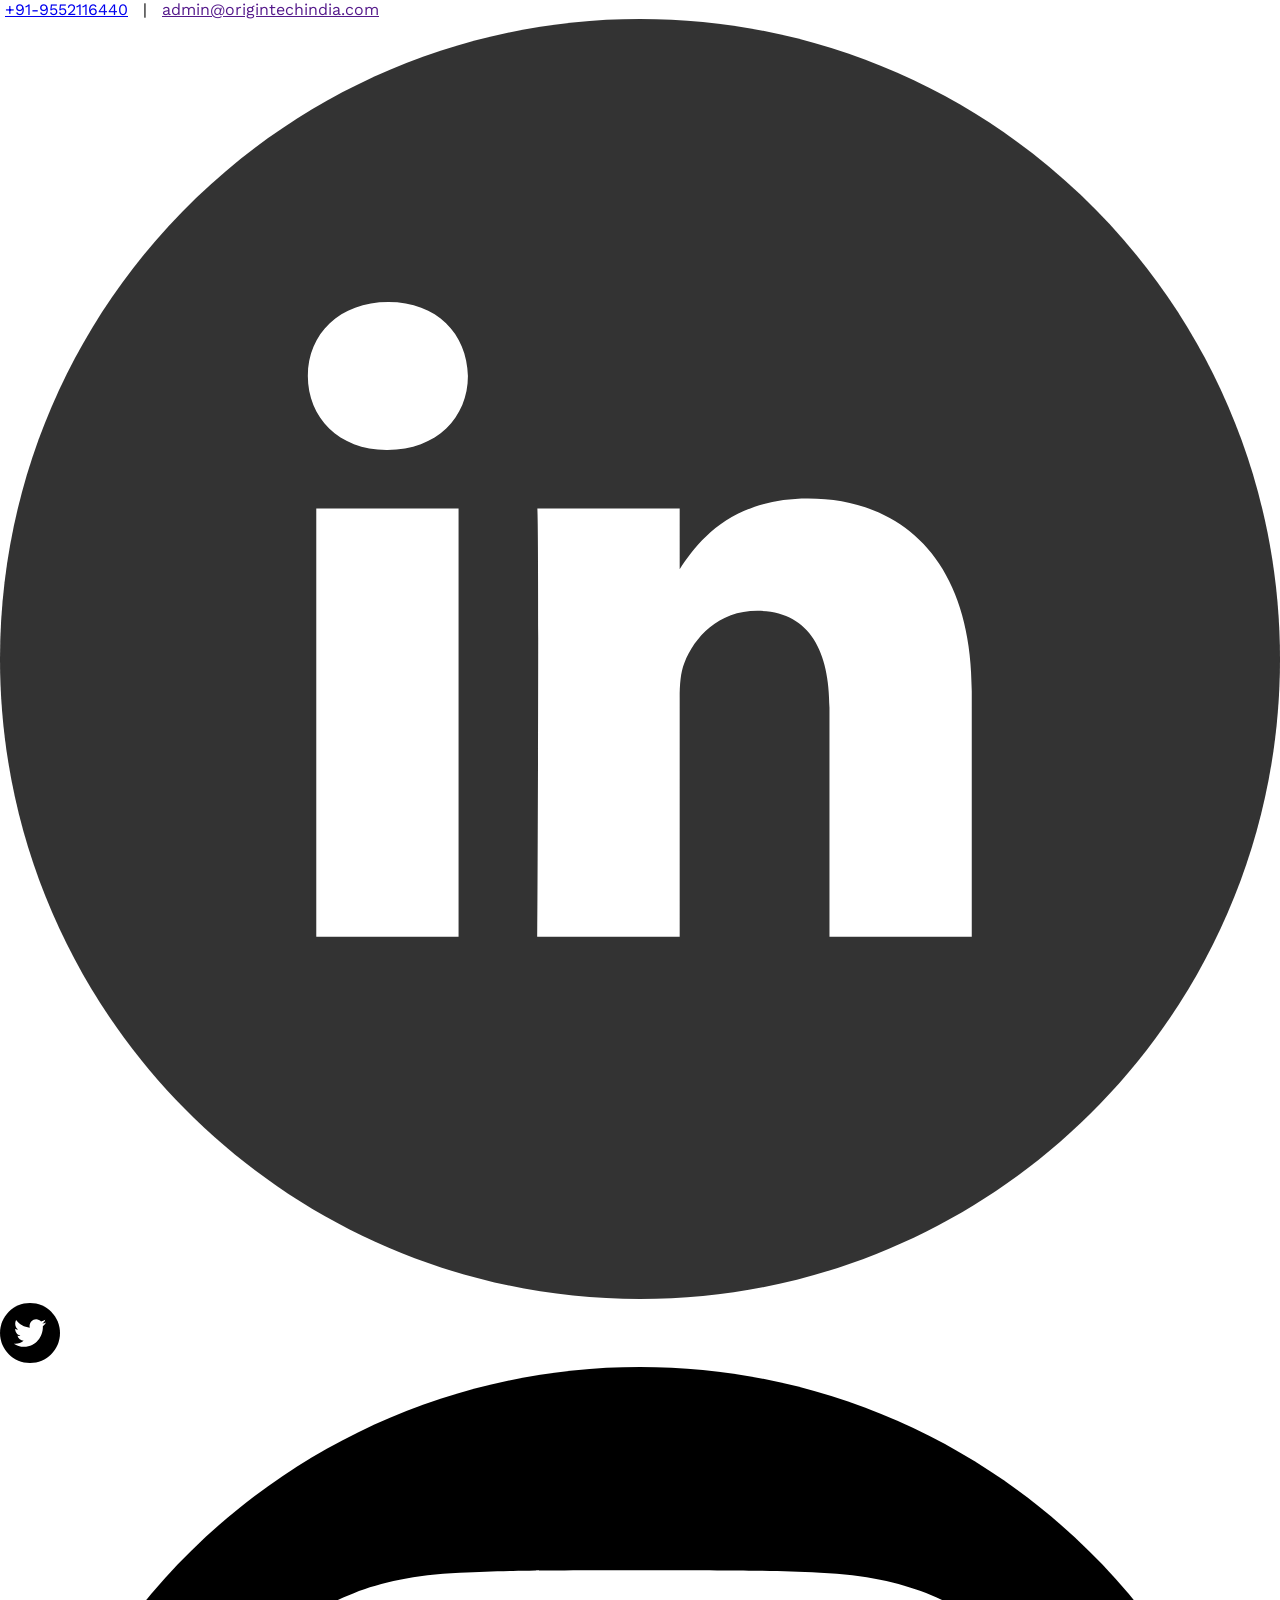
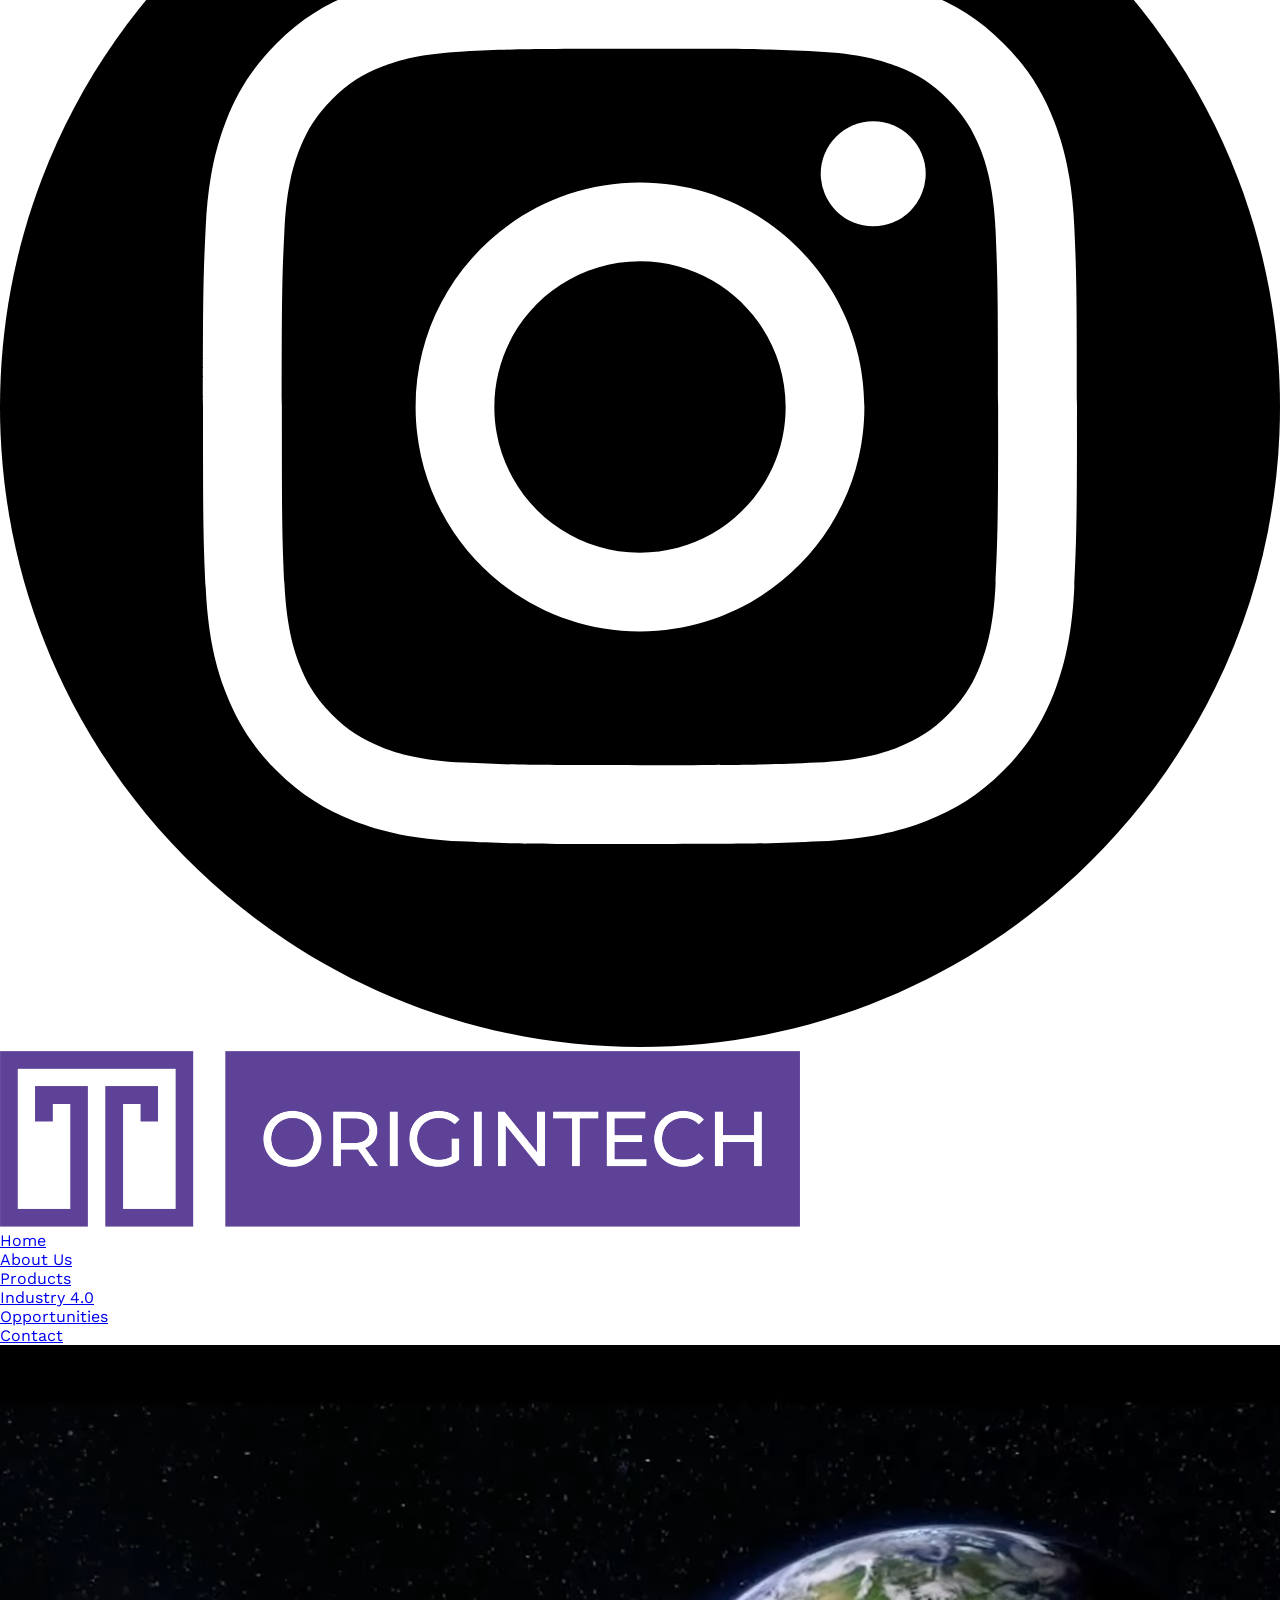
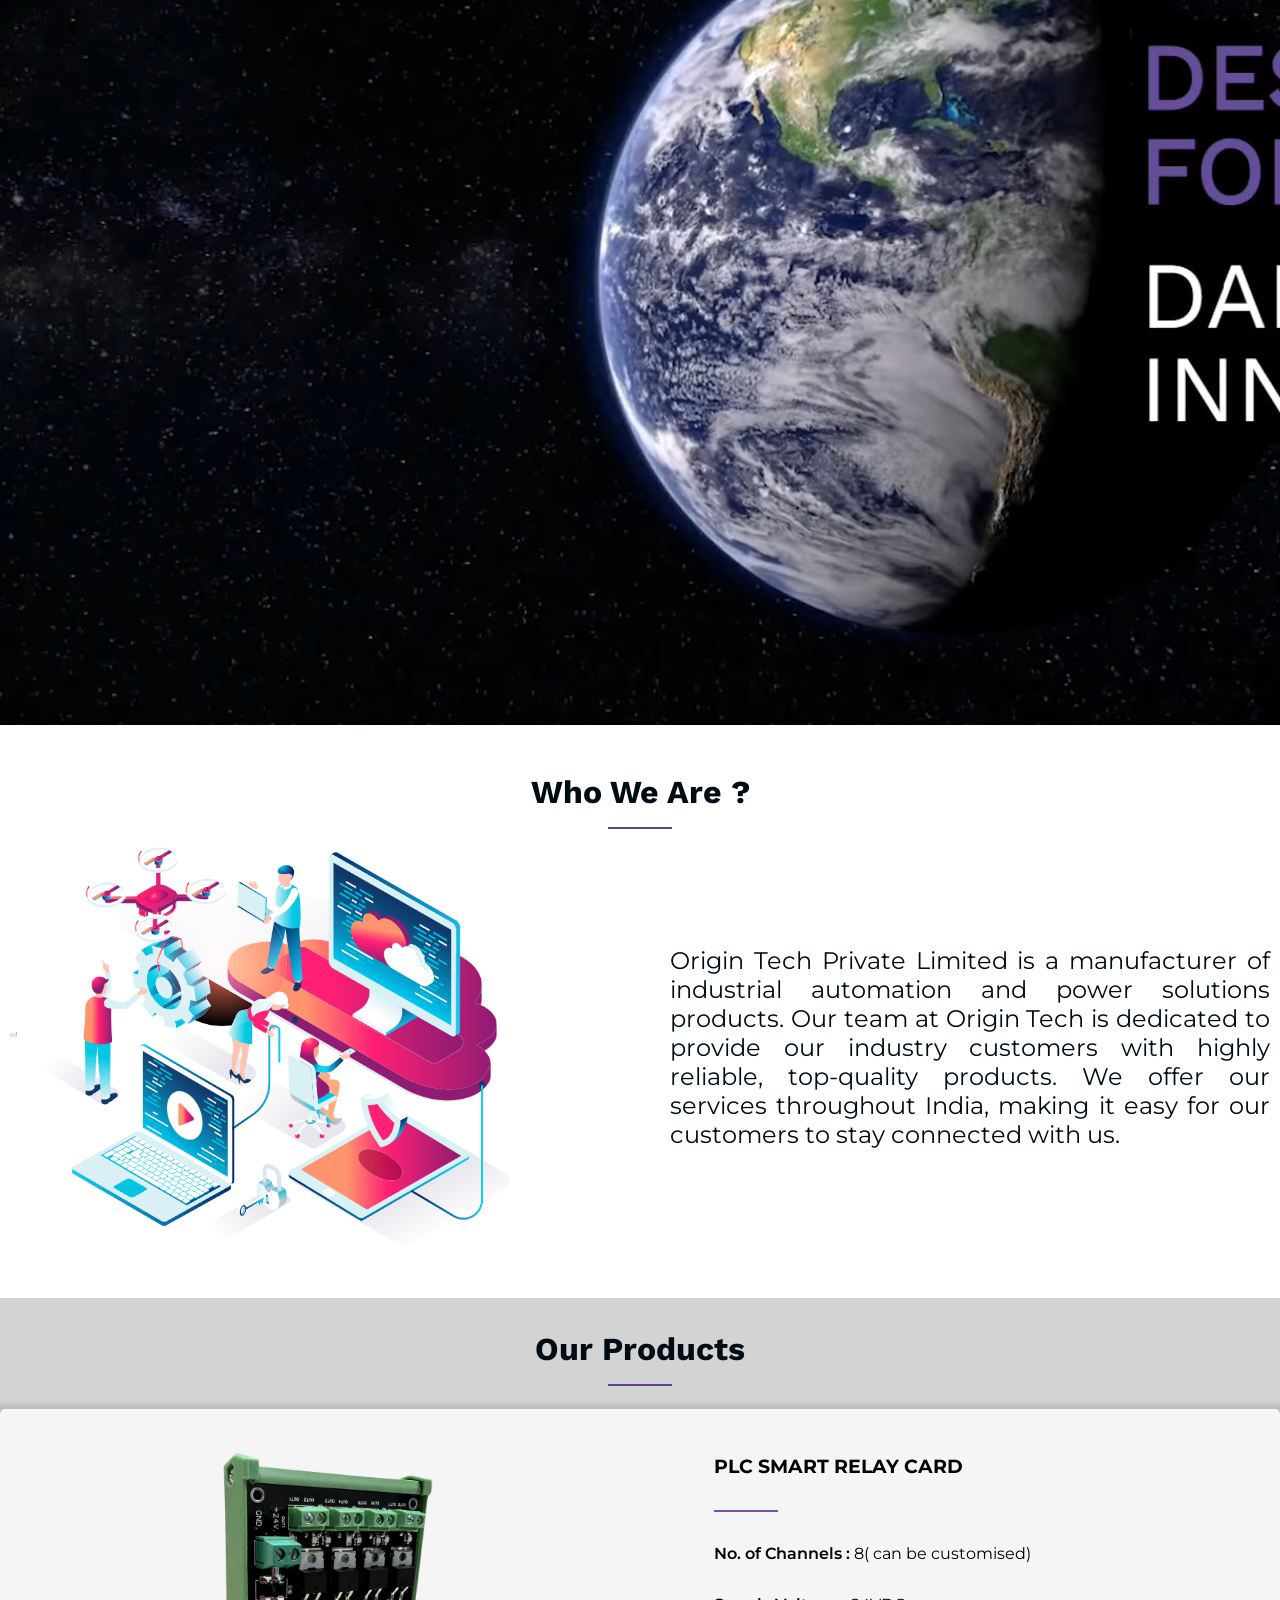
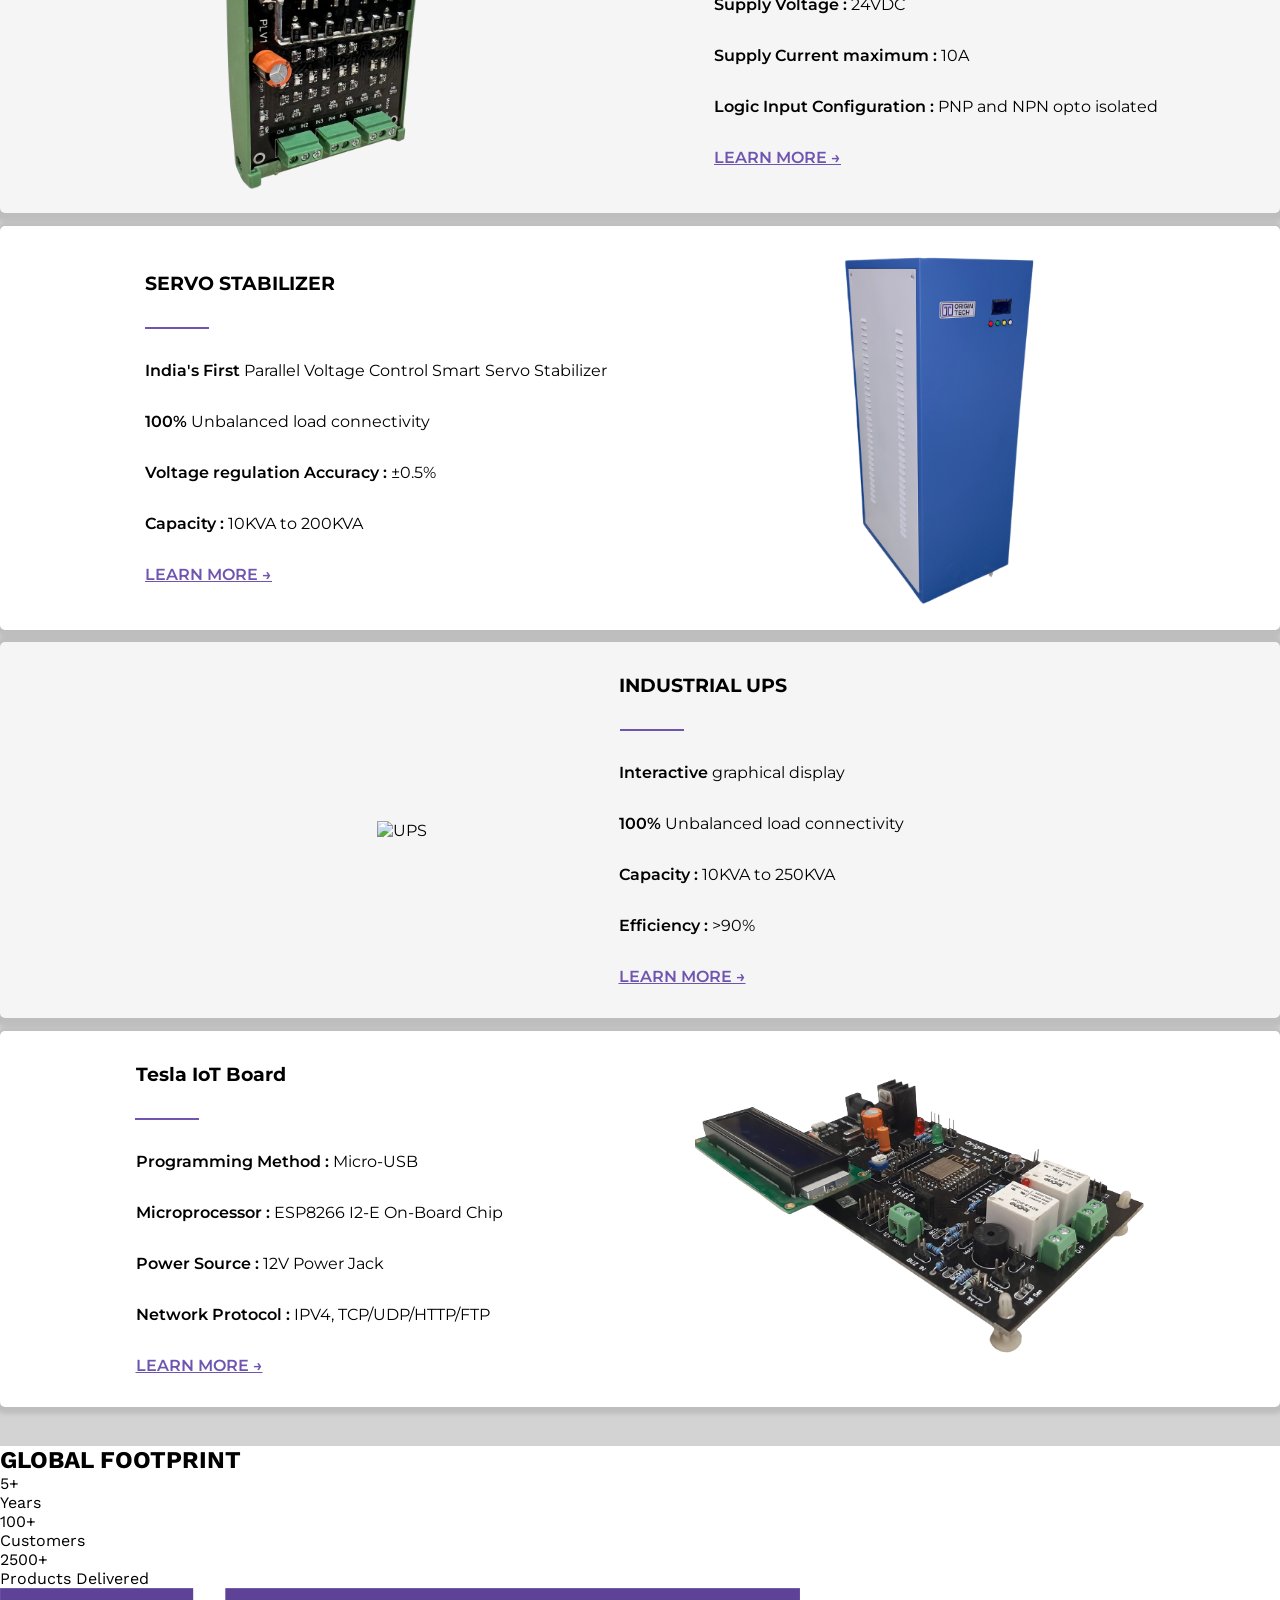
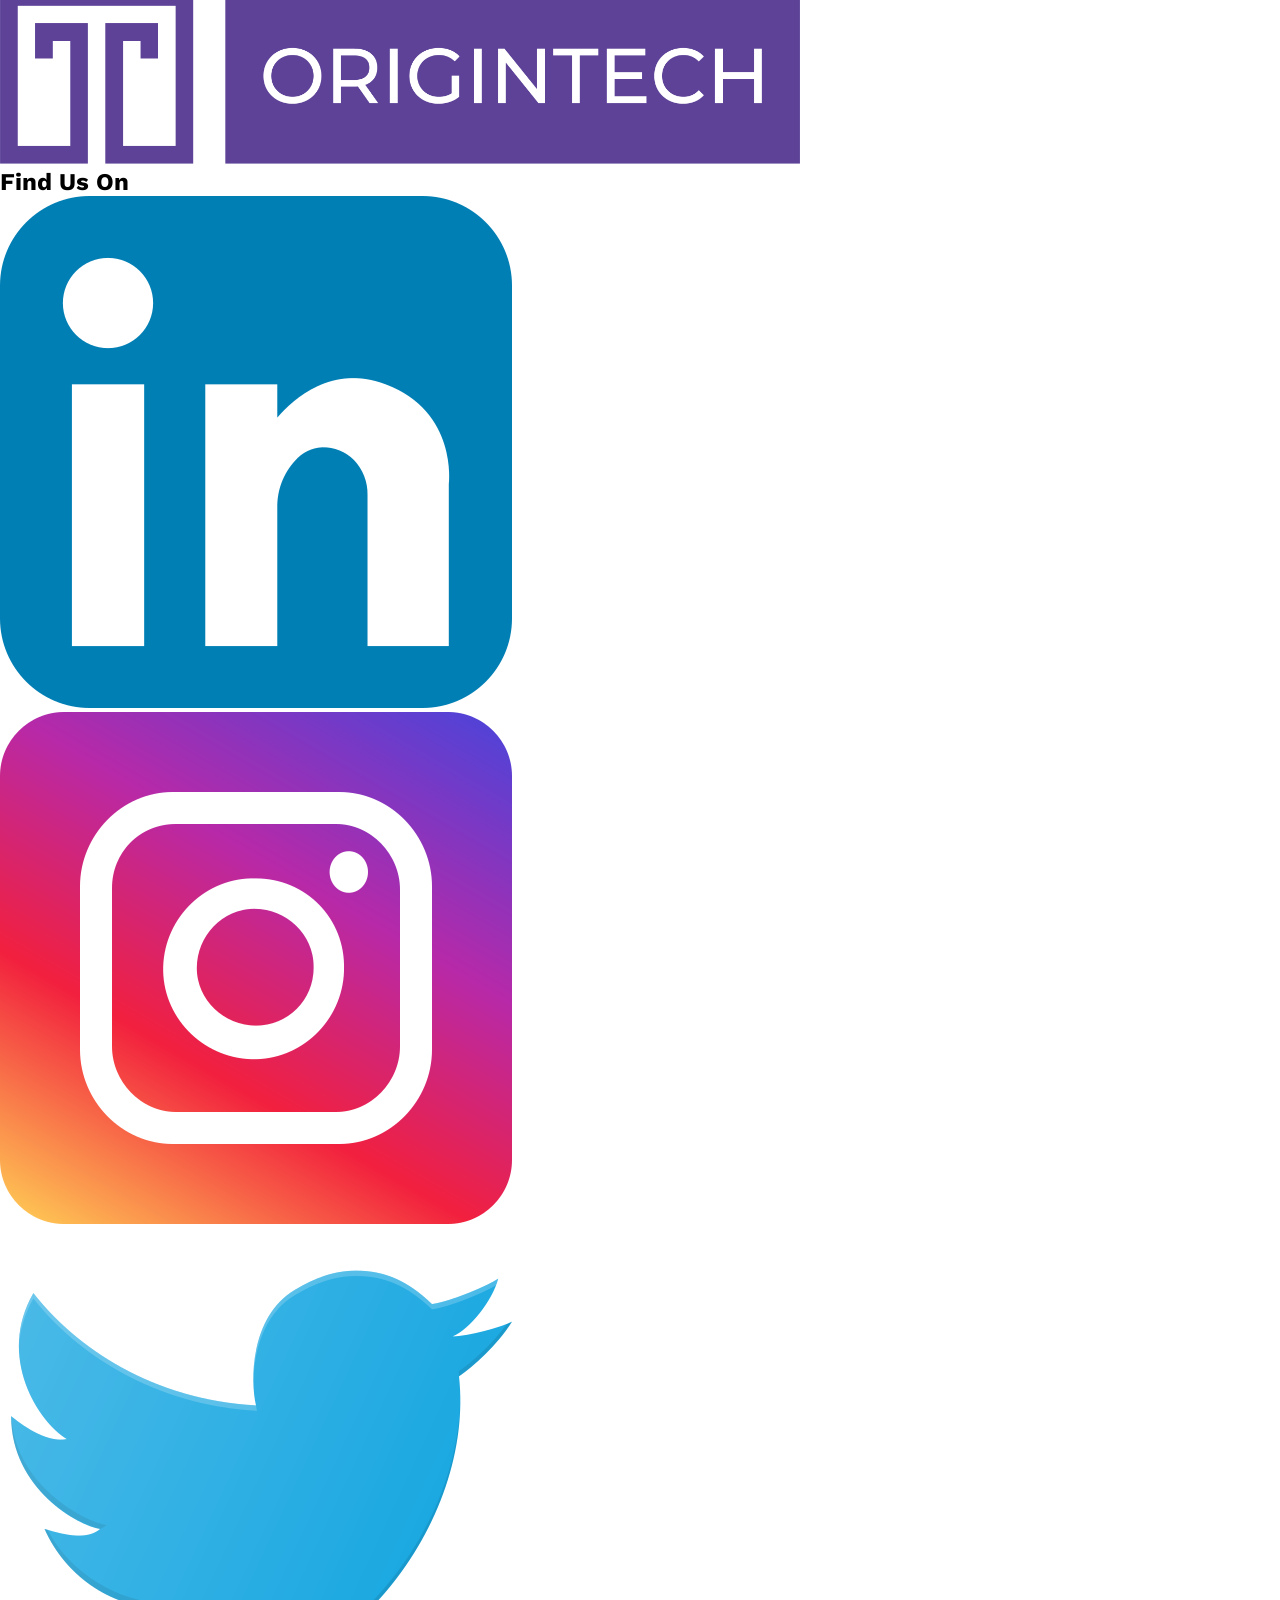
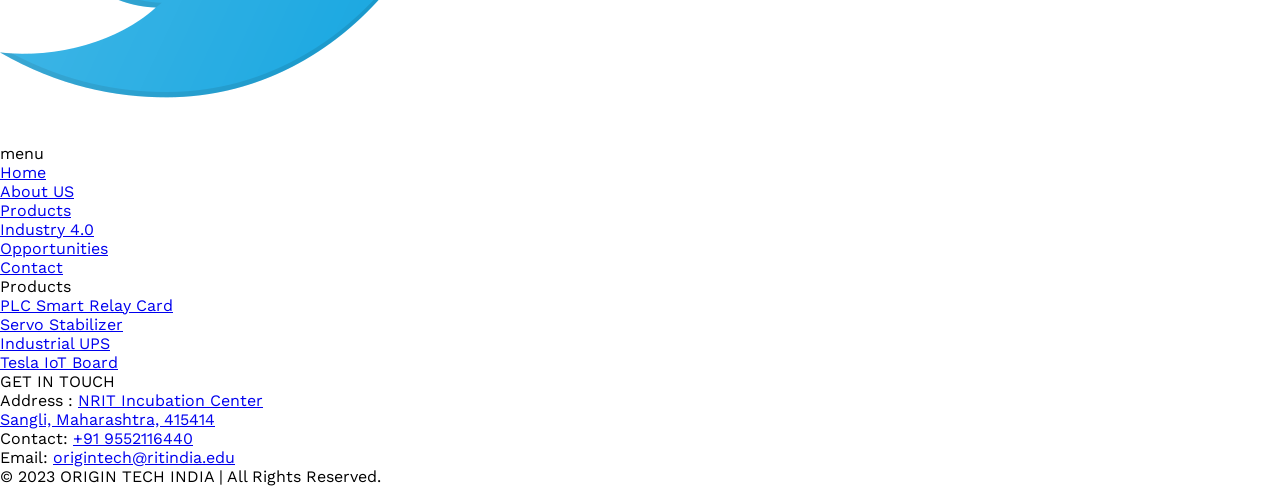
==== commit 73e7d4a4: "final" ====
--- a/index.html
+++ b/index.html
@@ -54,7 +54,7 @@
             
             <li class =" text-black font-sans text-lg py-[1.125rem] hover:text-[#5d4298]  cursor-pointer 
             hover:border-b-[#5d4298] hover:border-b-[4px] transition-all duration-200 relative group ">
-                <a  class="hover:text-[#5d4298] border-b-[#5d4298]" href="/">Home</a>
+                <a  class="hover:text-[#5d4298] border-b-[#5d4298]" href="./index.html">Home</a>
             </li>
 
         <li class =" text-richBlack font-sans text-lg py-[1.125rem] hover:text-[#5d4298] cursor-pointer
--- a/index_style.css
+++ b/index_style.css
@@ -14,7 +14,7 @@
 }
 
 .bg-img{
-    background-image: url(/images/bg.png);
+    background-image: url(./images/bg.png);
     background-size: contain;
     background-position:right;
 }
--- a/utility.css
+++ b/utility.css
@@ -15,7 +15,7 @@
 }
 
 .contacts {
-    background: linear-gradient(rgba(0, 0, 0, 0.8), rgba(0, 0, 0, 0.2)), url(/images/cont.jpg);
+    background: linear-gradient(rgba(0, 0, 0, 0.8), rgba(0, 0, 0, 0.2)), url(./images/cont.jpg);
     background-color: #121C25;
     background-attachment: scroll;
     background-repeat: no-repeat;
@@ -32,7 +32,7 @@
 
 
 .opportunity {
-    background: linear-gradient(rgba(0, 0, 0, 0.8), rgba(0, 0, 0, 0.4)), url(/images/G7.2.jpg);
+    background: linear-gradient(rgba(0, 0, 0, 0.8), rgba(0, 0, 0, 0.4)), url(./images/G7.2.jpg);
     background-attachment: scroll;
     background-repeat: no-repeat;
     background-size: cover;
@@ -45,7 +45,7 @@
 
 .banner {
     /* background-color: gray; */
-    background: linear-gradient(rgba(0, 0, 0, 0.8), rgba(0, 0, 0, 0.2)), url(/images/mm.jpg);
+    background: linear-gradient(rgba(0, 0, 0, 0.8), rgba(0, 0, 0, 0.2)), url(./images/mm.jpg);
     background-attachment: scroll;
     background-color: #959595;
     background-size: contain;
@@ -61,7 +61,7 @@
 
 .products {
     /* background-color: gray; */
-    background: linear-gradient(rgba(0,0,0,0.9),rgba(0,0,0,0.6)), url(/images/products.jpg)  ;
+    background: linear-gradient(rgba(0,0,0,0.9),rgba(0,0,0,0.6)), url(./images/products.jpg)  ;
     background-attachment: scroll;
     background-repeat: repeat-x;
     /* background-size: auto 30em; */
@@ -131,7 +131,7 @@
 .toggle_btn {
     display: block;
     position: absolute;
-    background-image: url(/images/8665130_bars_data_icon.svg);
+    background-image: url(./images/8665130_bars_data_icon.svg);
     background-repeat: no-repeat;
     background-size: 35px;
     /* height: 64px; */
@@ -143,7 +143,7 @@
 }
 
 .toggle_btn[aria-expanded ="true"] {
-    background-image: url(/images/8666595_x_icon.png);
+    background-image: url(./images/8666595_x_icon.png);
 }
 
 @media(min-width : 885px) {
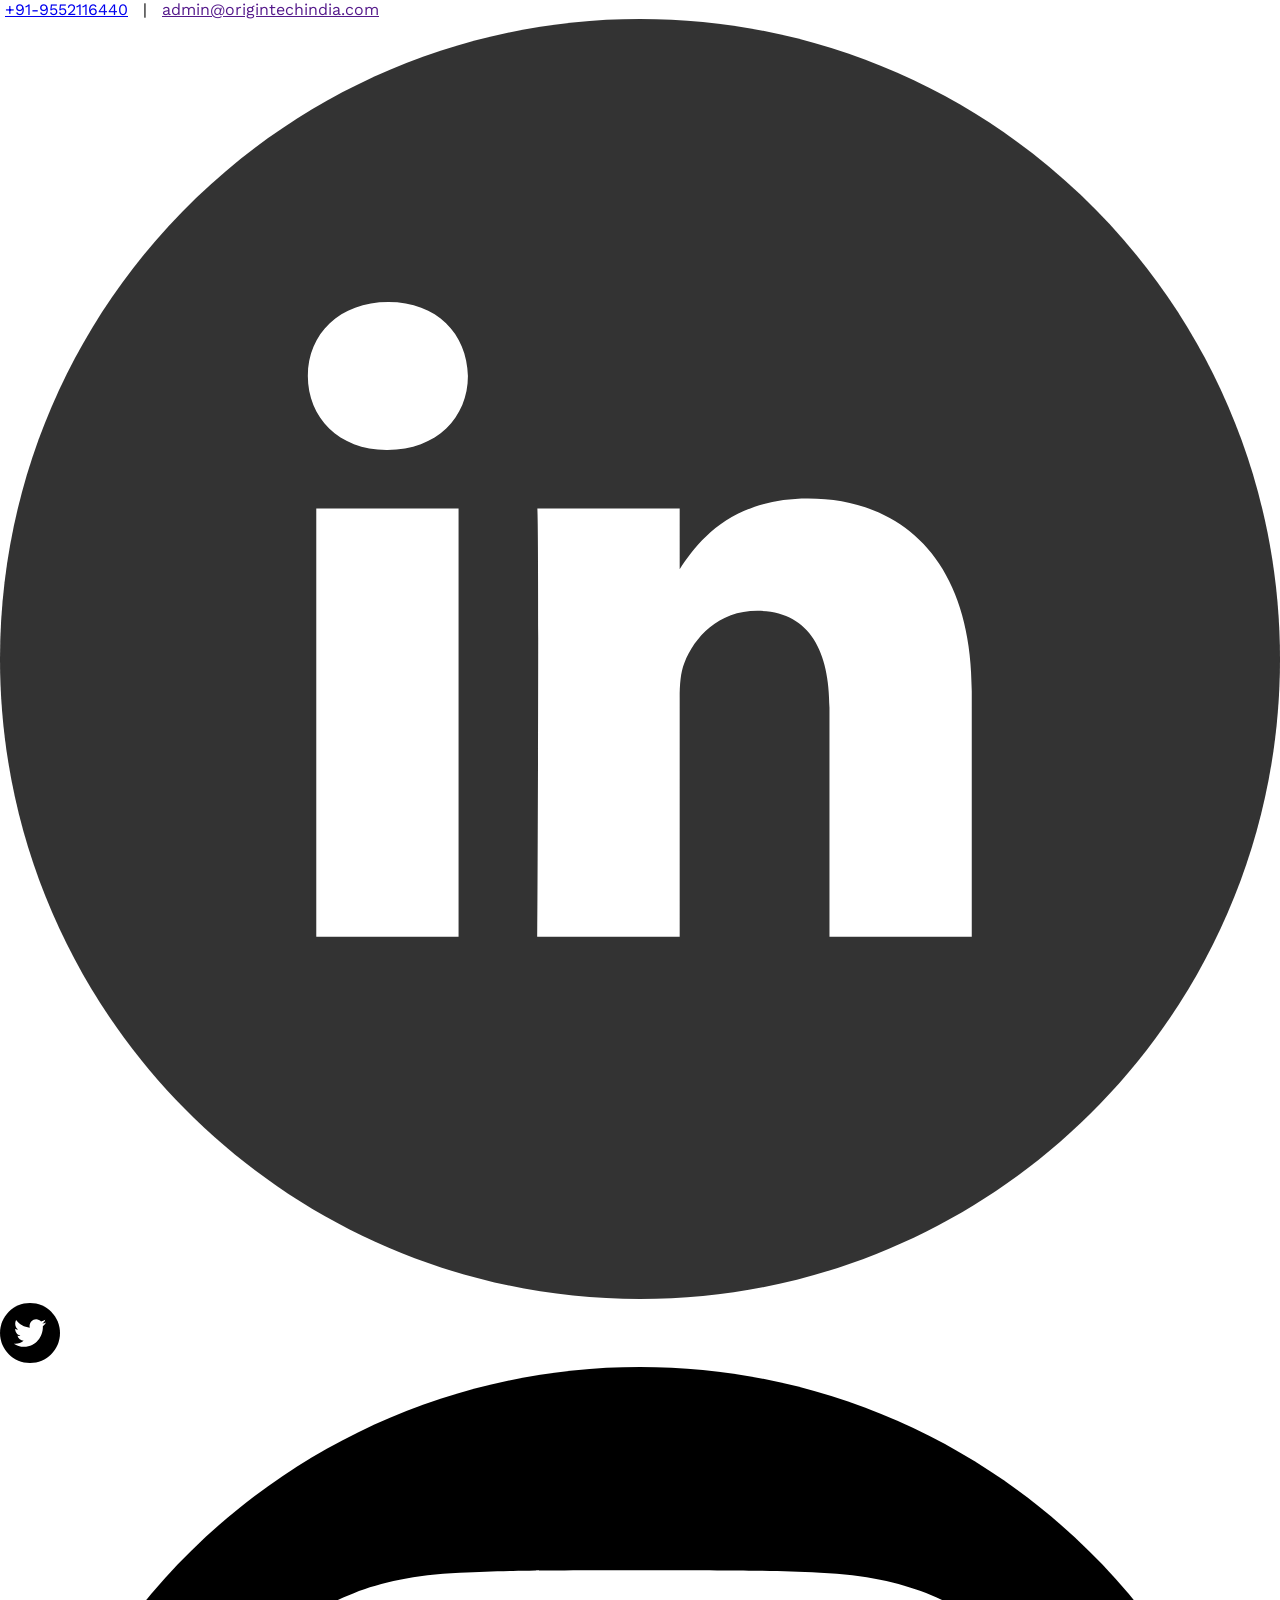
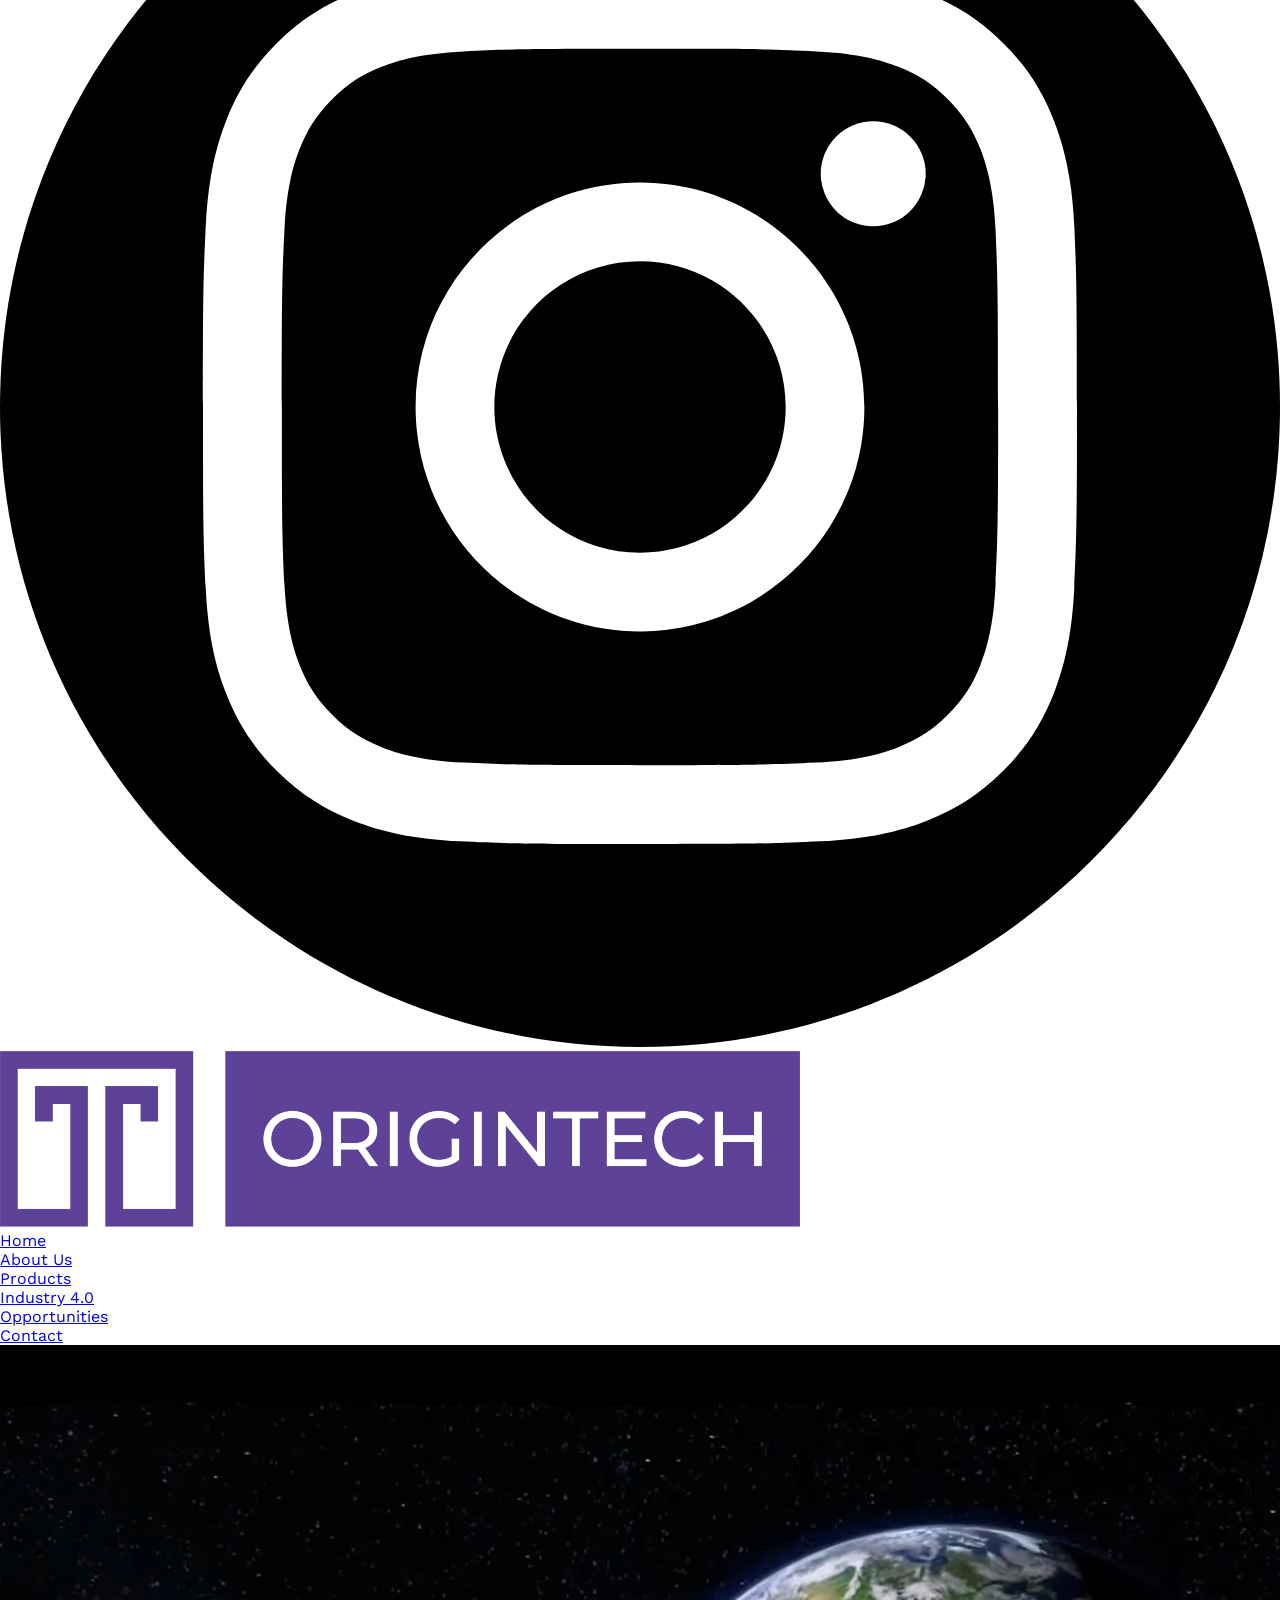
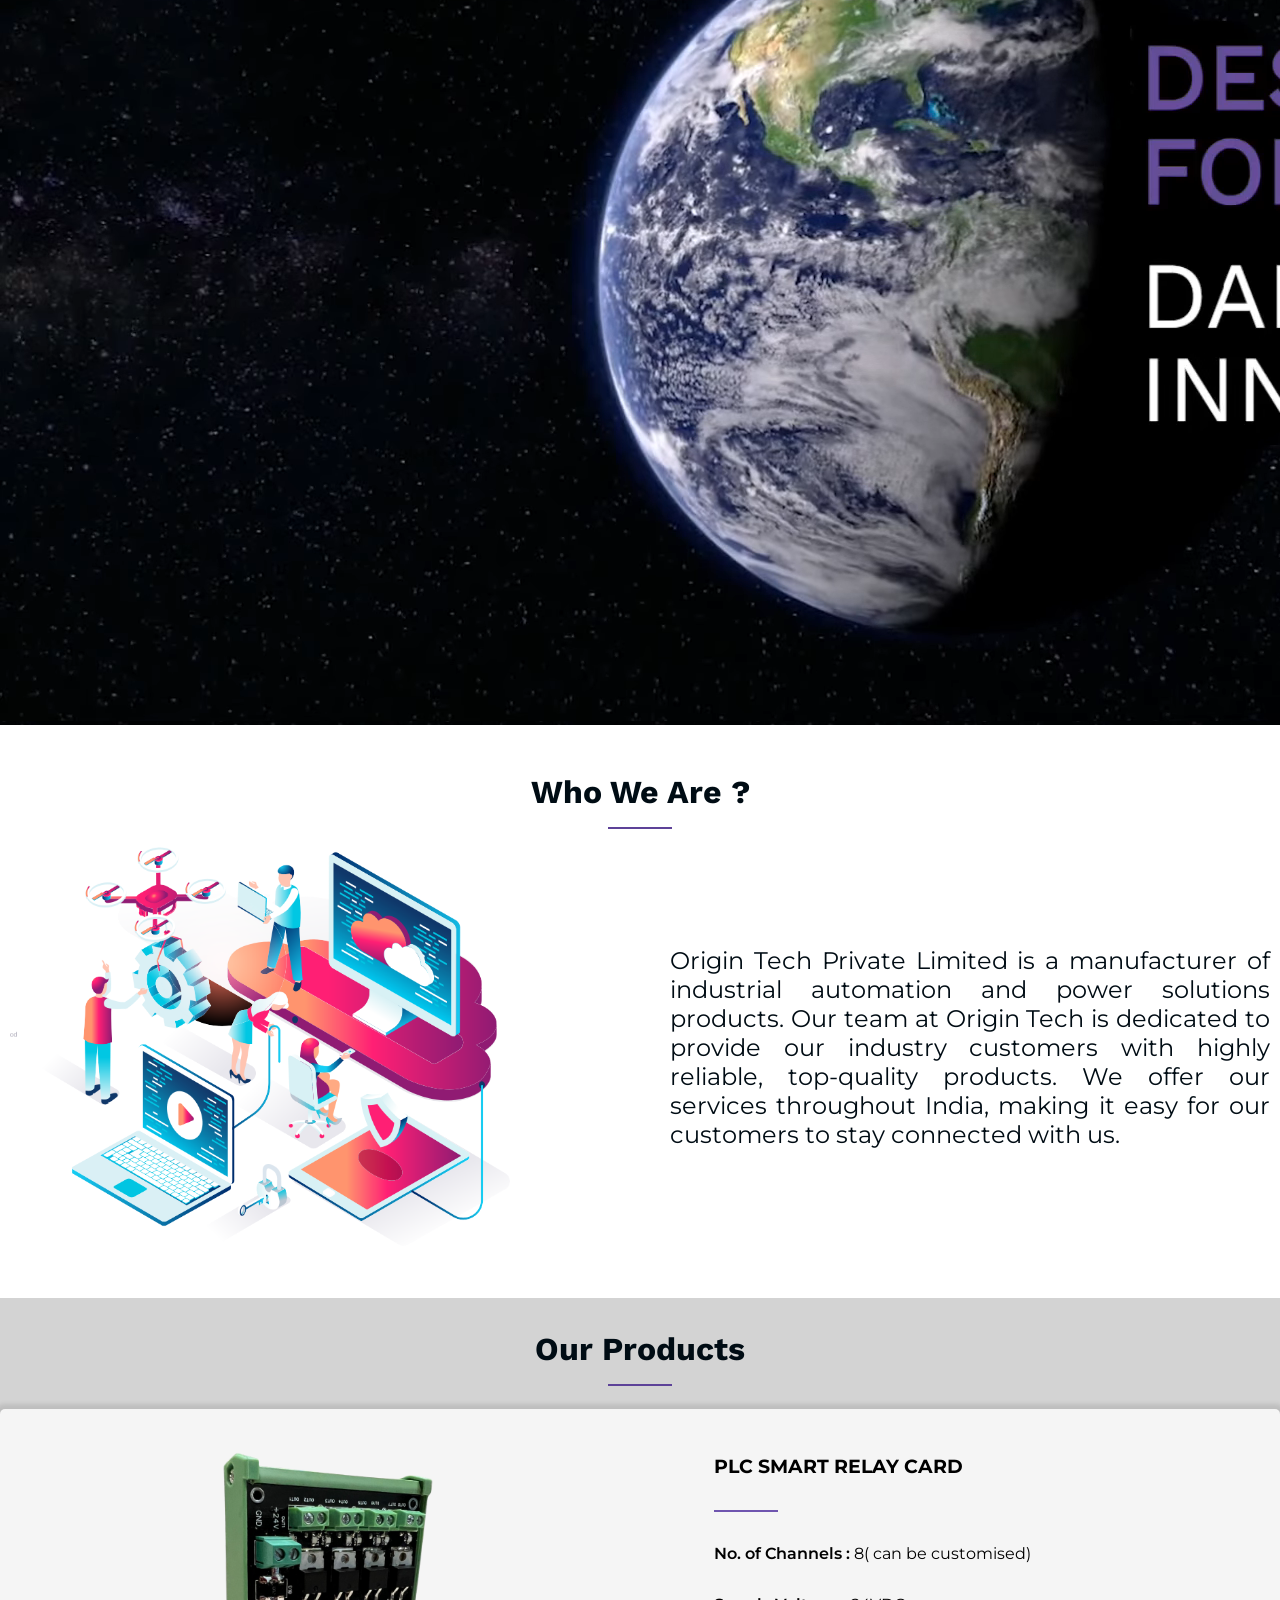
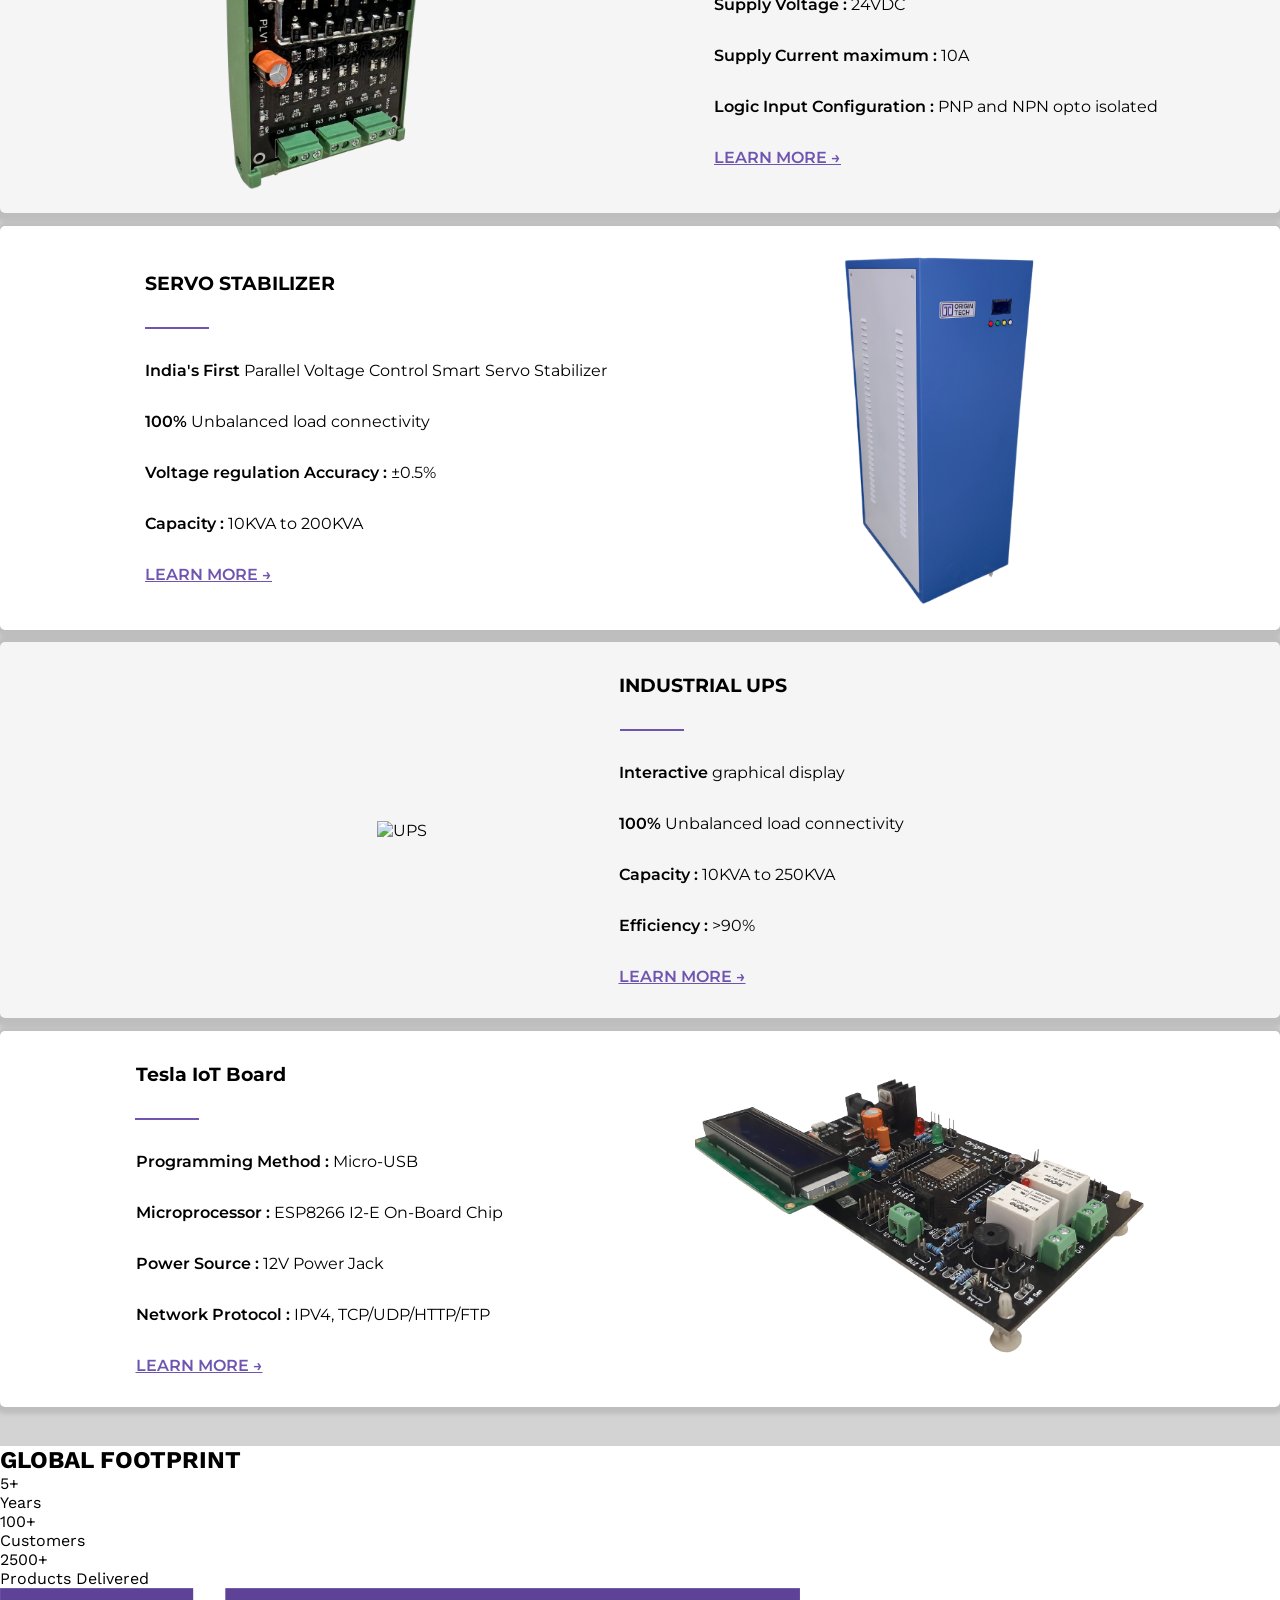
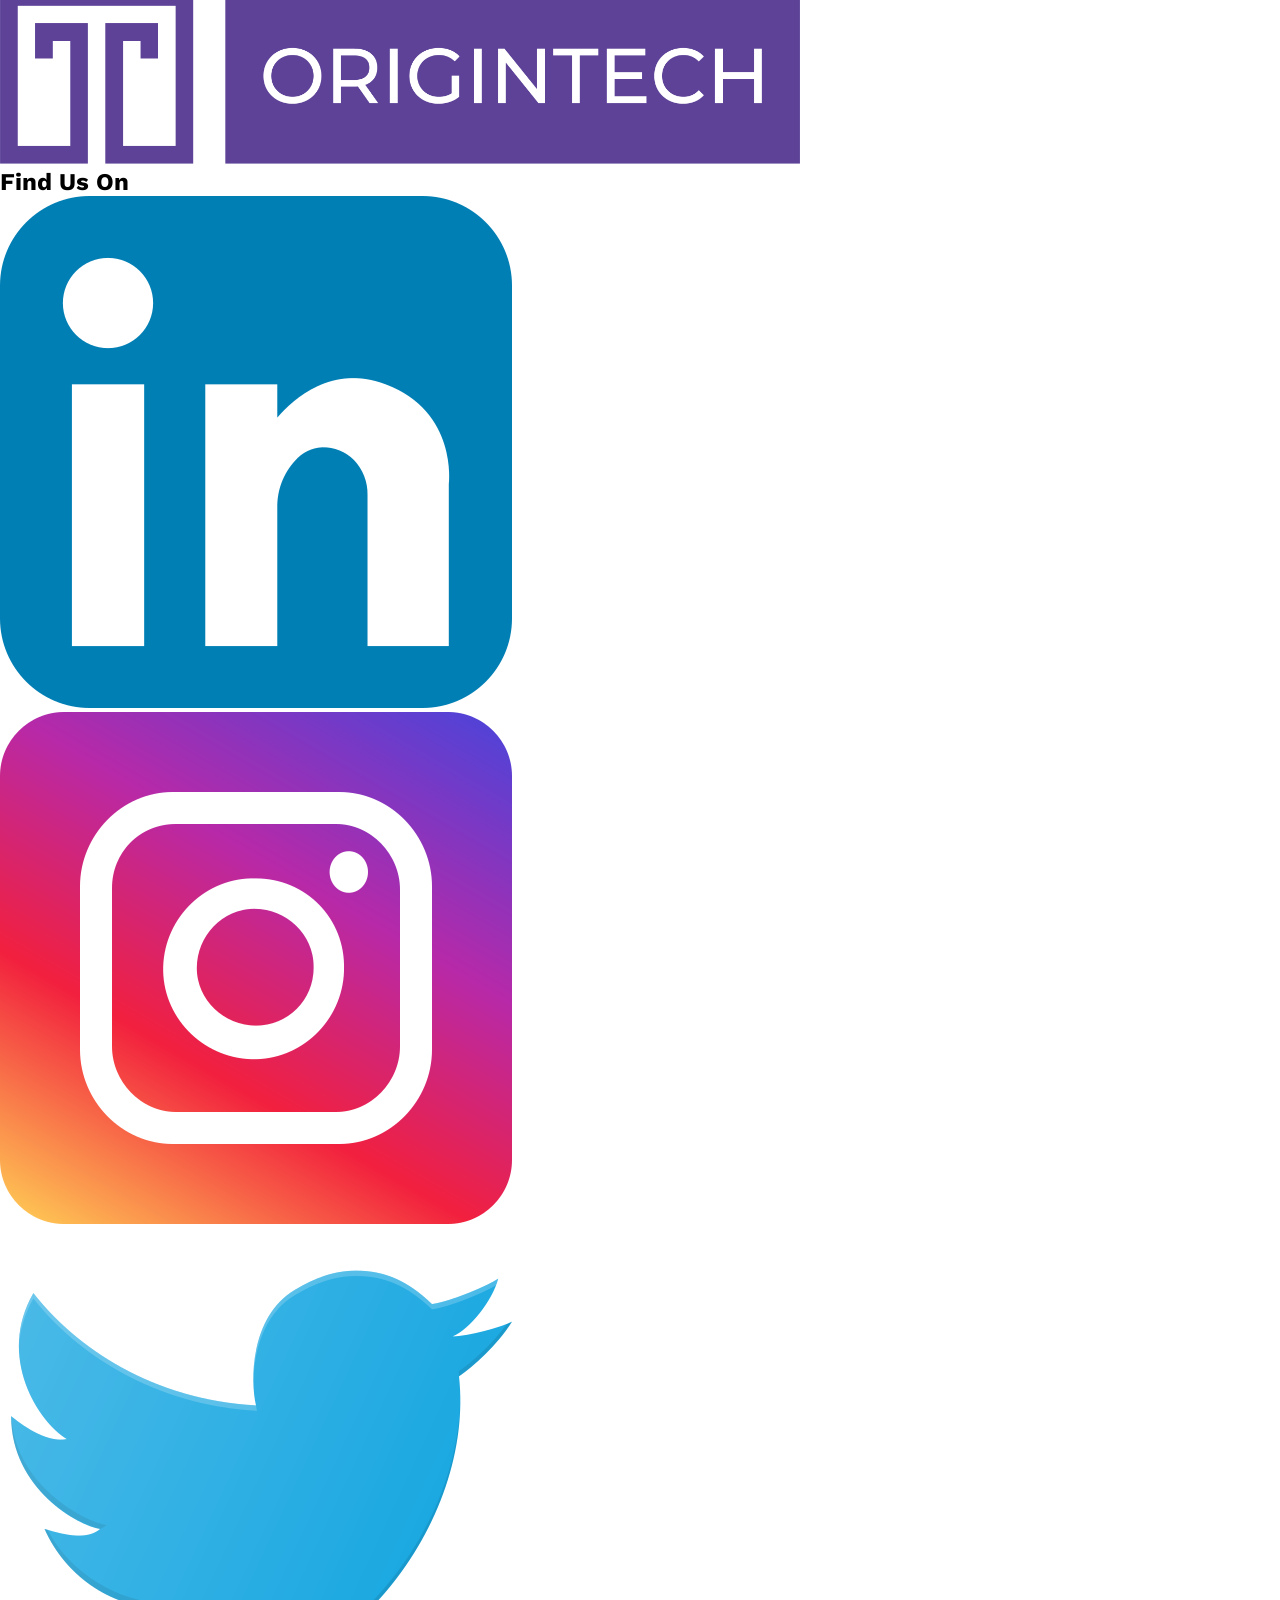
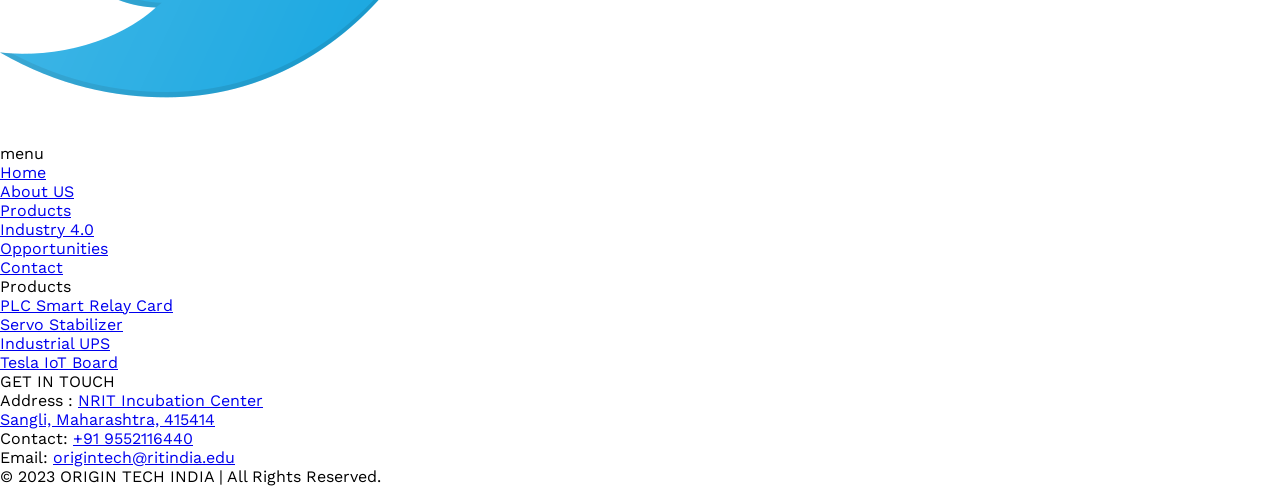
==== commit d21f8fee: "final" ====
--- a/index.html
+++ b/index.html
@@ -94,7 +94,7 @@
 
             <ul id="primary-navigation" class="dropdown_menu" data-visible="false" >
               <li class ="flex text-white font-sans text-lg py-2 items-center   list-none ">
-                <a  class="hover:text-[#5d4298]  border-b-[#5d4298]cursor-pointer" href="/">Home</a>
+                <a  class="hover:text-[#5d4298]  border-b-[#5d4298]cursor-pointer" href="./index.html">Home</a>
                 </li>
                 
                 <li class =" text-white font-sans text-lg py-2 hover:text-[#5d4298]  list-none ">
@@ -361,7 +361,7 @@
   <div class="flex flex-col text-center md:text-start text-base">
     <p class="mb-6  max-[768px]:my-2 font-bold uppercase md:text-left font-work text-[#483674]">menu</p>
     <div class="flex flex-col  gap-y-2">
-      <p class="hover:text-[#5d4298]  "> <a href="/">Home</a></p>
+      <p class="hover:text-[#5d4298]  "> <a href="./index.html">Home</a></p>
       <p class="hover:text-[#5d4298] "> <a href="./about.html">About US</a></p>
       <p class="hover:text-[#5d4298] "> <a href="./products.html">Products</a></p>
       <p class="hover:text-[#5d4298] "> <a href="./industry.html">Industry 4.0</a></p>
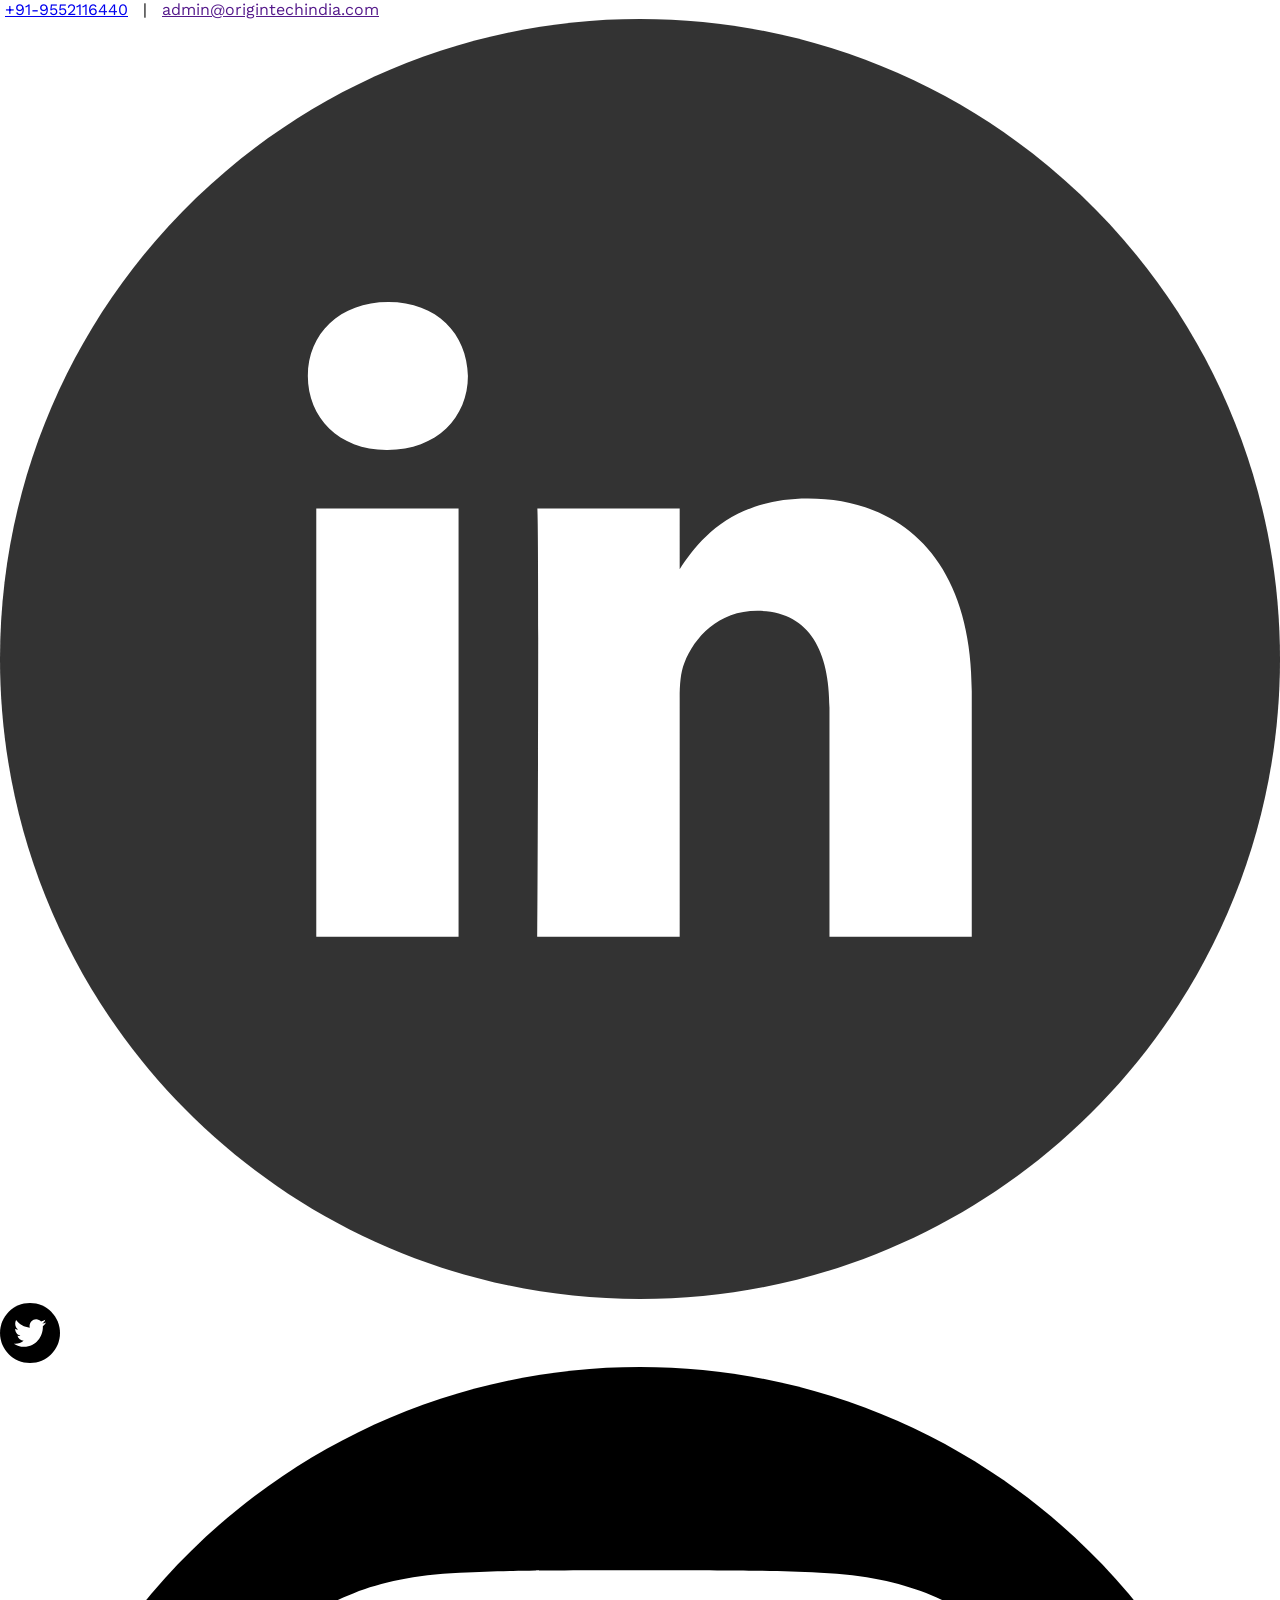
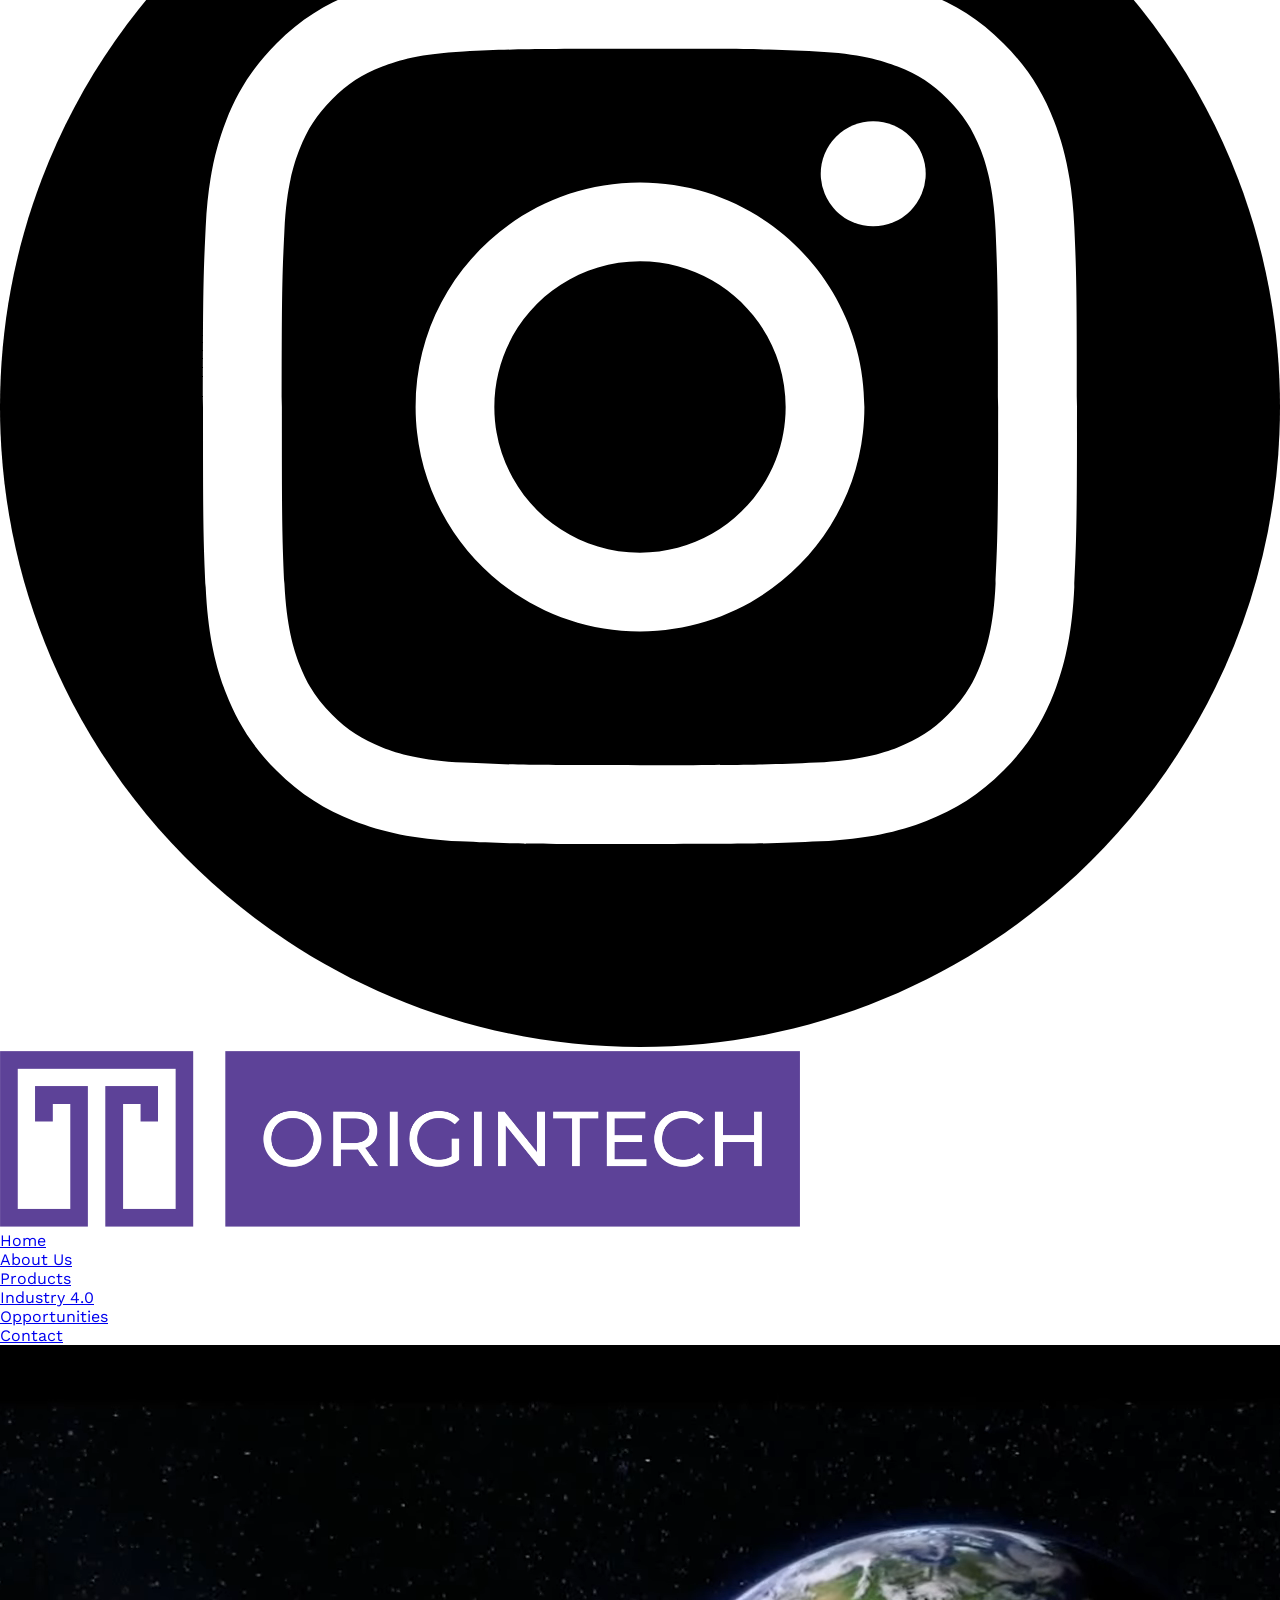
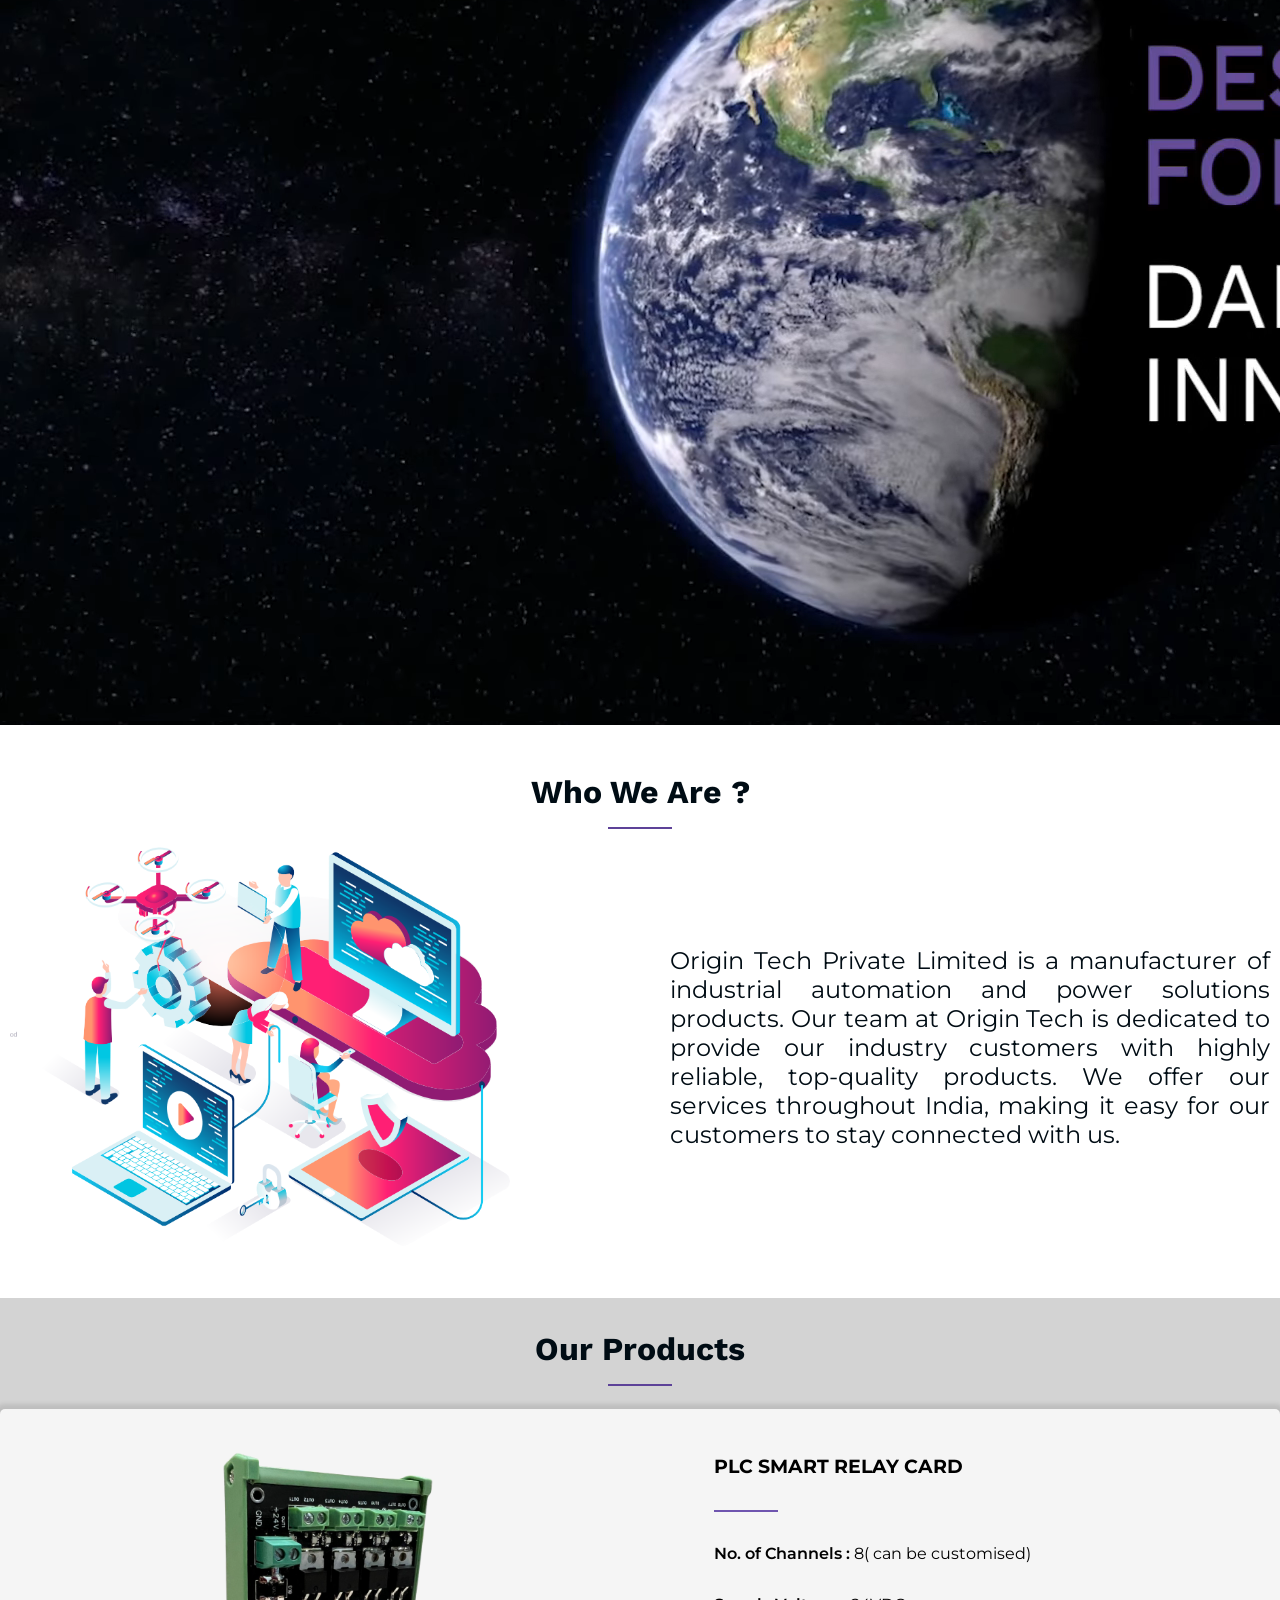
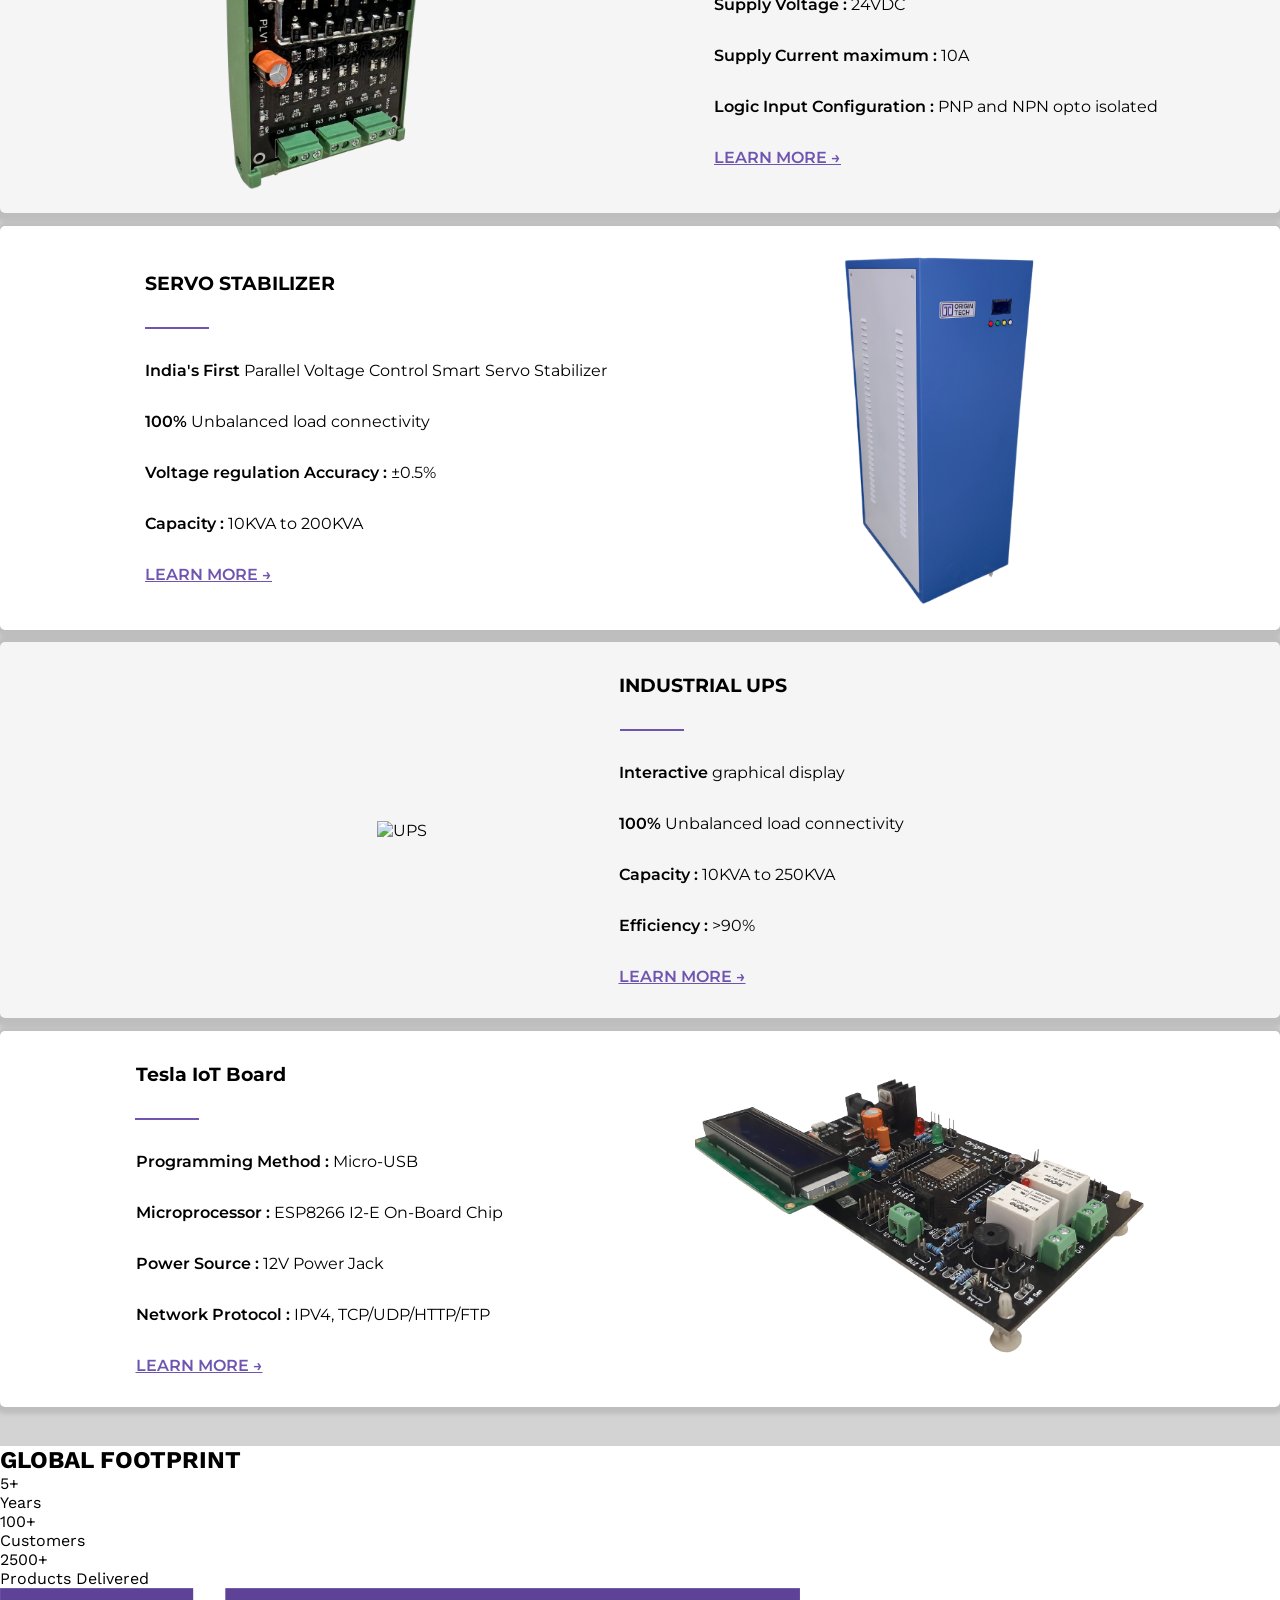
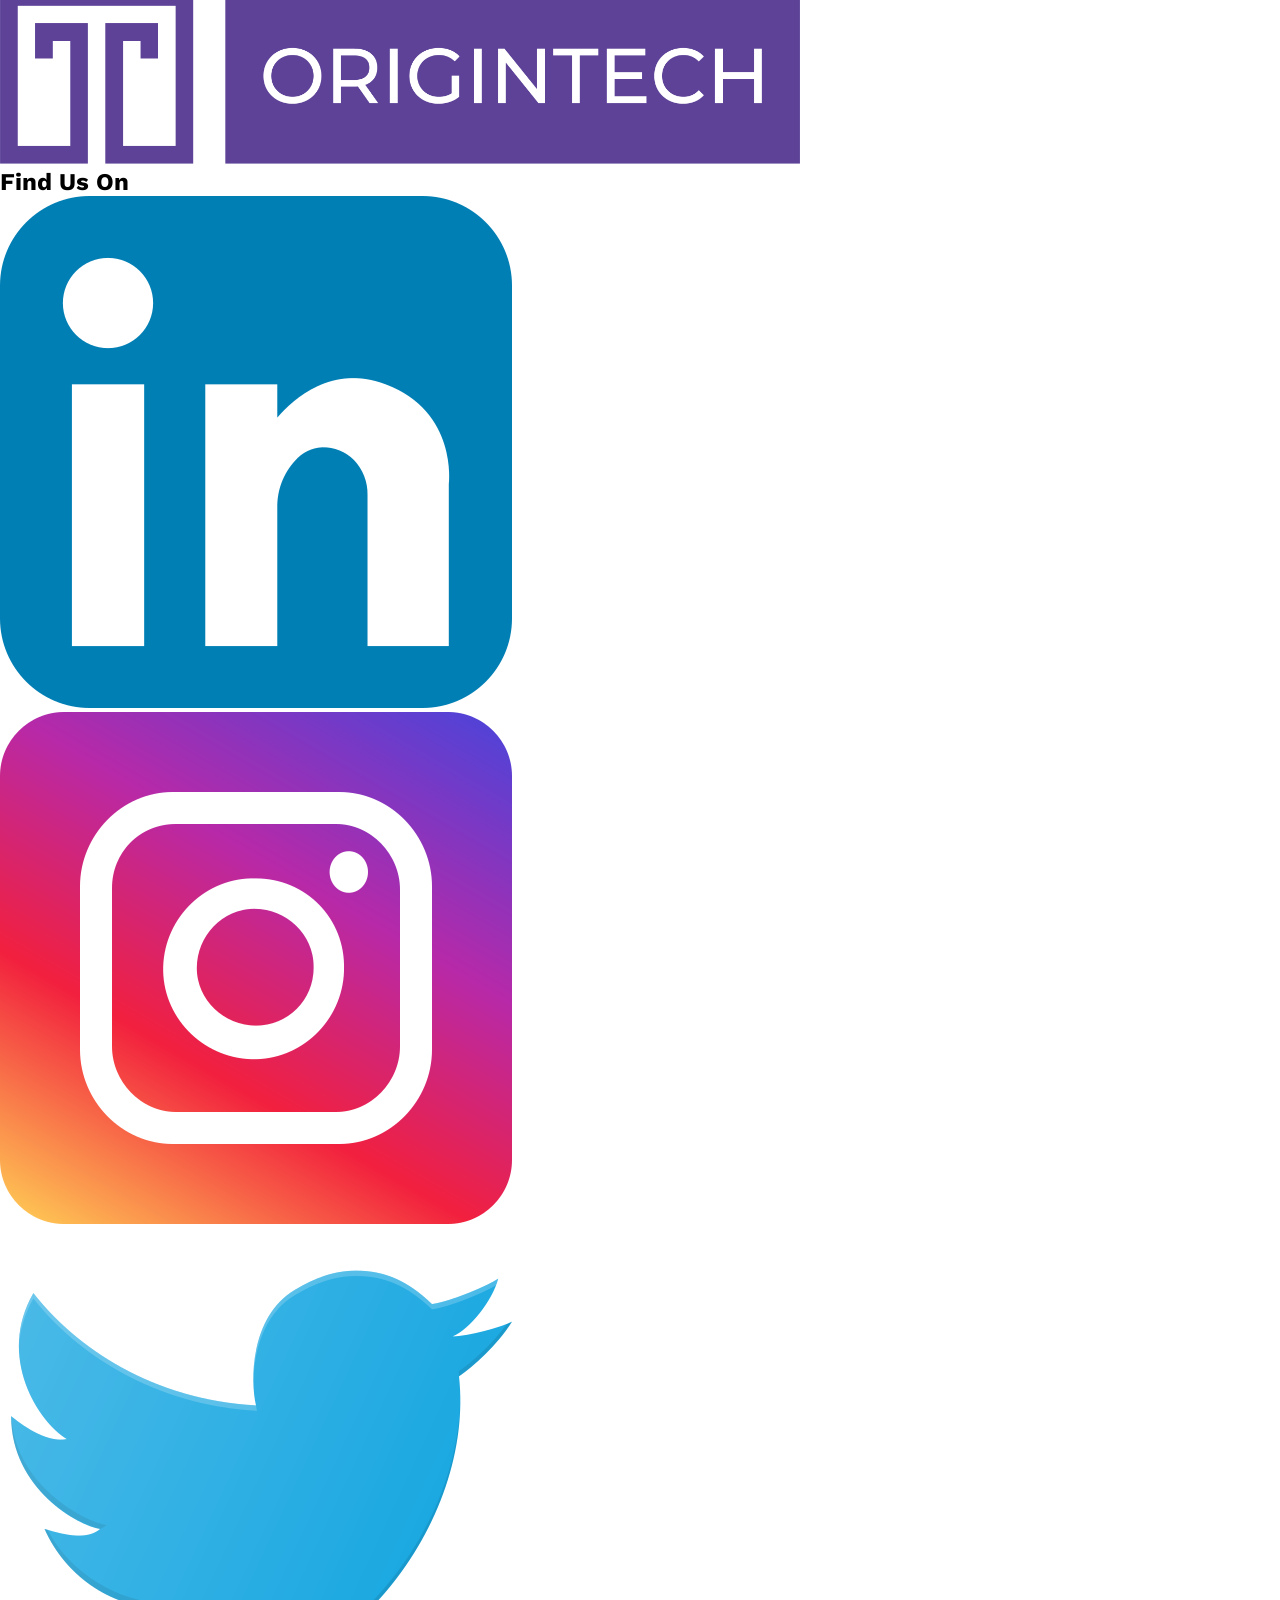
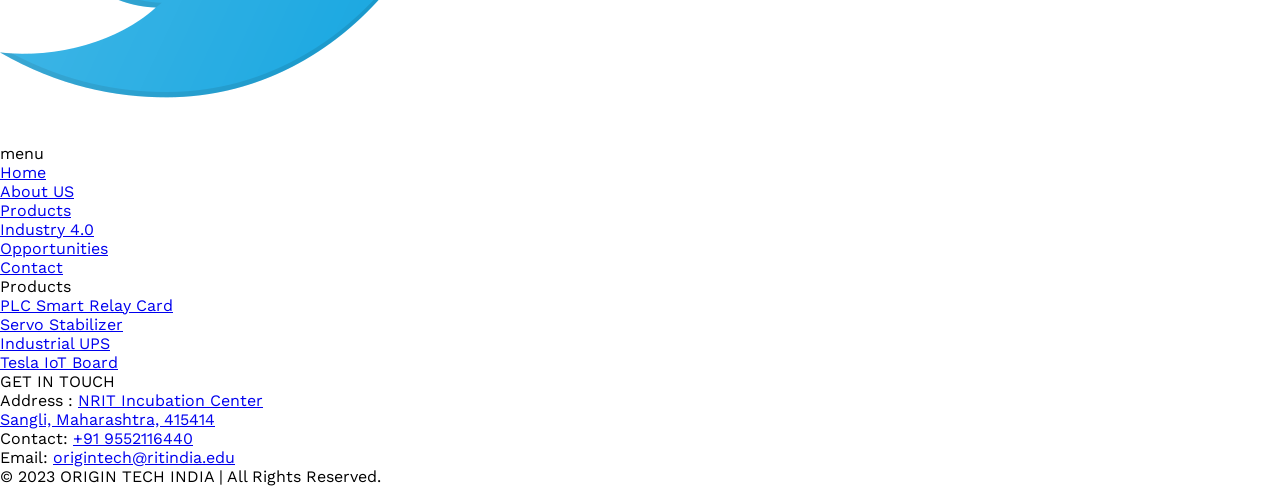
==== commit 70f4b7a6: "final" ====
--- a/index.html
+++ b/index.html
@@ -54,7 +54,7 @@
             
             <li class =" text-black font-sans text-lg py-[1.125rem] hover:text-[#5d4298]  cursor-pointer 
             hover:border-b-[#5d4298] hover:border-b-[4px] transition-all duration-200 relative group ">
-                <a  class="hover:text-[#5d4298] border-b-[#5d4298]" href="./index.html">Home</a>
+                <a  class="hover:text-[#5d4298] border-b-[#5d4298]" href="/">Home</a>
             </li>
 
         <li class =" text-richBlack font-sans text-lg py-[1.125rem] hover:text-[#5d4298] cursor-pointer
@@ -94,7 +94,7 @@
 
             <ul id="primary-navigation" class="dropdown_menu" data-visible="false" >
               <li class ="flex text-white font-sans text-lg py-2 items-center   list-none ">
-                <a  class="hover:text-[#5d4298]  border-b-[#5d4298]cursor-pointer" href="./index.html">Home</a>
+                <a  class="hover:text-[#5d4298]  border-b-[#5d4298]cursor-pointer" href="/">Home</a>
                 </li>
                 
                 <li class =" text-white font-sans text-lg py-2 hover:text-[#5d4298]  list-none ">
@@ -361,7 +361,7 @@
   <div class="flex flex-col text-center md:text-start text-base">
     <p class="mb-6  max-[768px]:my-2 font-bold uppercase md:text-left font-work text-[#483674]">menu</p>
     <div class="flex flex-col  gap-y-2">
-      <p class="hover:text-[#5d4298]  "> <a href="./index.html">Home</a></p>
+      <p class="hover:text-[#5d4298]  "> <a href="/">Home</a></p>
       <p class="hover:text-[#5d4298] "> <a href="./about.html">About US</a></p>
       <p class="hover:text-[#5d4298] "> <a href="./products.html">Products</a></p>
       <p class="hover:text-[#5d4298] "> <a href="./industry.html">Industry 4.0</a></p>
